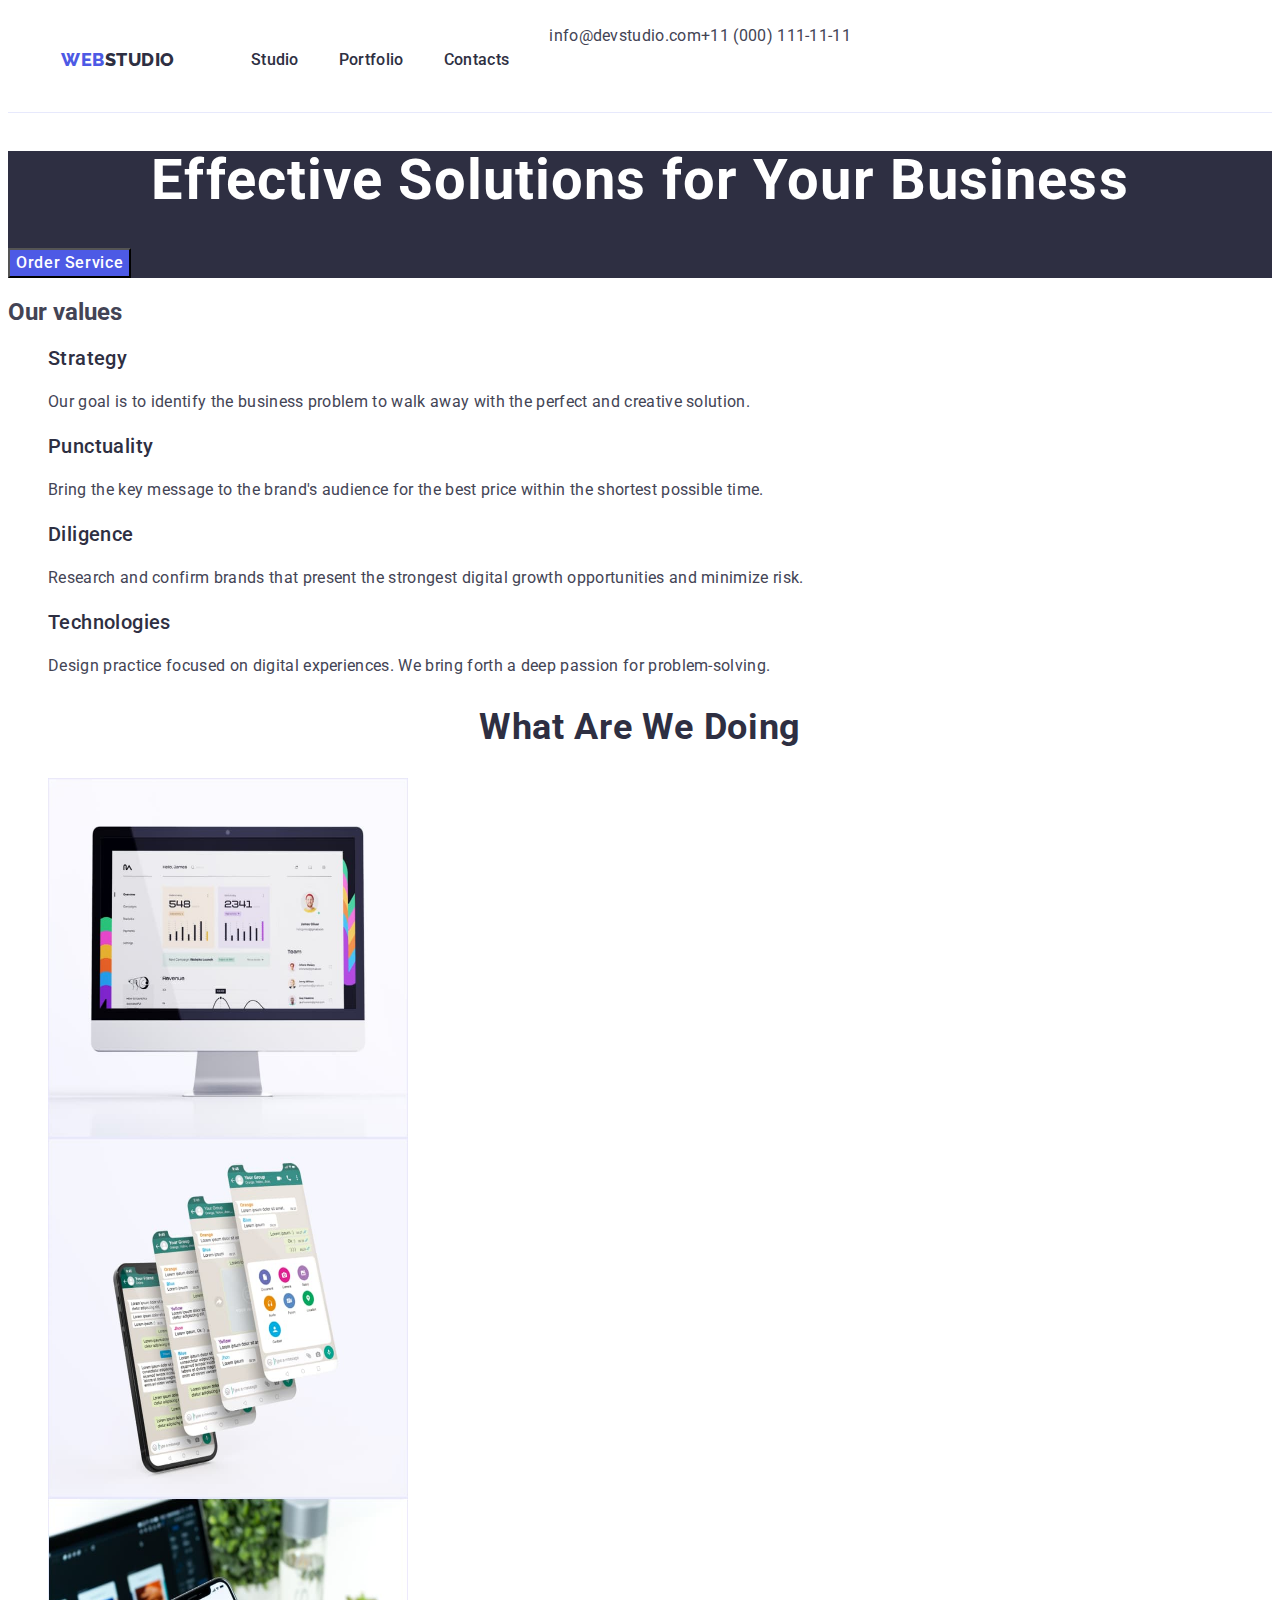
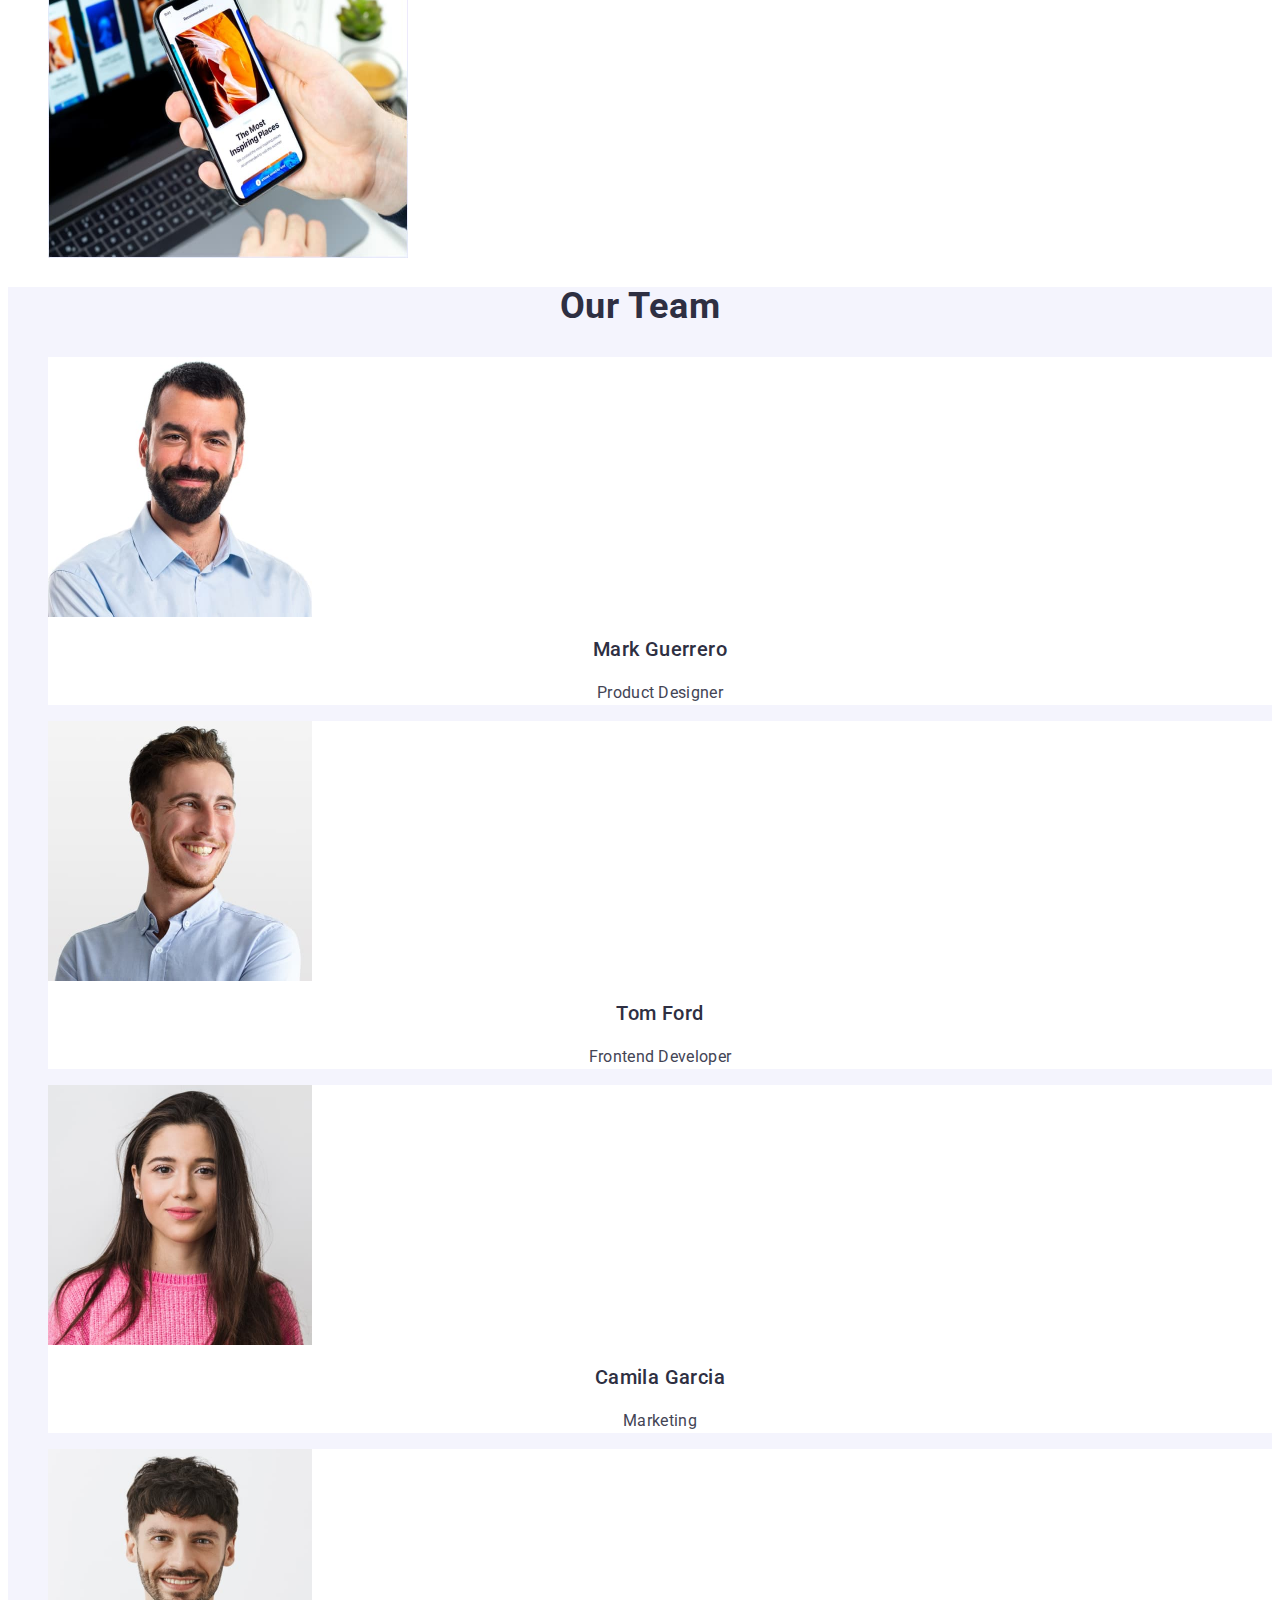
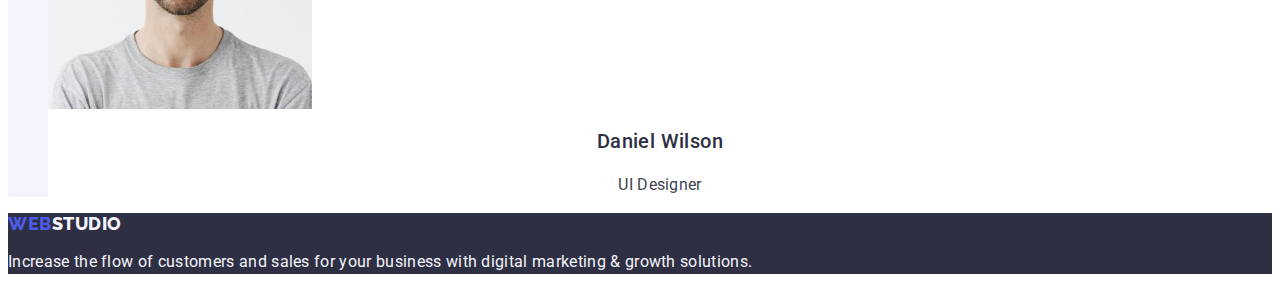
==== index.html @ 7b52a283 "," ====
<!DOCTYPE html>
<html lang="en">

<head>
    <meta charset="UTF-8">
    <meta name="viewport" content="width=device-width, initial-scale=1.0">
    <title>Document</title>
    <link rel="stylesheet" href="https://cdnjs.cloudflare.com/ajax/libs/modern-normalize/2.0.0/modern-normalize.min.css"
        integrity="sha512-4xo8blKMVCiXpTaLzQSLSw3KFOVPWhm/TRtuPVc4WG6kUgjH6J03IBuG7JZPkcWMxJ5huwaBpOpnwYElP/m6wg=="
        crossorigin="anonymous" referrerpolicy="no-referrer" />
    <link rel="stylesheet" href="./css/styles.css">
    <link rel="preconnect" href="https://fonts.googleapis.com">
    <link rel="preconnect" href="https://fonts.gstatic.com" crossorigin>
    <link
        href="https://fonts.googleapis.com/css2?family=Raleway:wght@800&family=Roboto:wght@400;500;700;900&display=swap"
        rel="stylesheet">

</head>

<body>
    <header class="upp">
        <div class="header-visuals container">
            <nav class="visuals-for-nav">
                <a href="./index.html" class="logo link">Web<span class="first-span">Studio</span></a>
                <ul class="menu list">
                    <li><a href="./index.html" class="main-element link">Studio</a></li>
                    <li><a href="./portfolio.html" class="main-element link">Portfolio</a></li>
                    <li><a href="" class="main-element link">Contacts</a></li>
                </ul>
            </nav>
            <address class="contact-info">
                <ul class="mail-or-call list">
                    <li><a href="mailto:info@devstudio.com" class="contact-data link">info@devstudio.com</a></li>
                    <li><a href="tel:+110001111111" class="contact-data link">+11 (000) 111-11-11</a></li>
                </ul>
            </address>
        </div>
    </header>
    <main>
        <section class="hii">
            <h1 class="intro">Effective Solutions for Your Business</h1>
            <button type="button" class="action">Order Service</button>
        </section>
        <section>
            <h2 class="header2">Our values</h2>
            <ul class="list">
                <li>
                    <h3 class="values">Strategy</h3>
                    <p class="explain">Our goal is to identify the business
                        problem to walk away with the perfect and creative solution.</p>
                </li>
                <li>
                    <h3 class="values">Punctuality</h3>
                    <p class="explain">Bring the key message to the brand's audience for the best price within the
                        shortest possible
                        time.</p>
                </li>
                <li>
                    <h3 class="values">Diligence</h3>
                    <p class="explain">Research and confirm brands that present the strongest digital growth
                        opportunities and minimize
                        risk.</p>
                </li>
                <li>
                    <h3 class="values">Technologies</h3>
                    <p class="explain">Design practice focused on digital experiences. We bring forth a deep passion for
                        problem-solving.</p>
                </li>
            </ul>
        </section>
        <section>
            <h2 class="symbols">What are we doing</h2>
            <ul class="list">
                <li><img src="./images/image1.jpg" alt="monitor" width="360" height="360"></li>
                <li><img src="./images/image2.jpg" alt="phone with multiple layers of display" width="360" height="360">
                </li>
                <li><img src="./images/image3.jpg" alt="phone held in hand in front of opened laptop " width="360"
                        height="360"></li>
            </ul>

        </section>
        <section class="pals">
            <h2 class="team">Our Team</h2>
            <ul class="list">
                <li class="face"><img src="./images/face1.jpg" alt="dark-haired man with a beard" width="264"
                        height="260">
                    <h3 class="name">Mark Guerrero</h3>
                    <p class="occupation">Product Designer</p>
                </li>
                <li class="face"><img src="./images/face2.jpg" alt="light brown-haired man smiling" width="264"
                        height="260">
                    <h3 class="name">Tom Ford</h3>
                    <p class="occupation">Frontend Developer</p>
                </li>
                <li class="face"><img src="./images/face3.jpg" alt="dark-haired woman wearing pink swetshirt"
                        width="264" height="260">
                    <h3 class="name">Camila Garcia</h3>
                    <p class="occupation">Marketing</p>
                </li>
                <li class="face"><img src="./images/face4.jpg" alt="dark-haired man smiling" width="264" height="260">
                    <h3 class="name">Daniel Wilson</h3>
                    <p class="occupation">UI Designer</p>
                </li>
            </ul>

        </section>
    </main>
    <footer class="down">
        <a href="./index.html" class="logo link">Web<span class="second-span">Studio</span></a>
        <p class="motto">Increase the flow of customers and sales for your business with digital marketing & growth
            solutions.</p>
    </footer>
</body>

</html>
---- css/styles.css ----
:root {
    --color-IRIS: #4D5AE5;
    --color-OCEAN: #404BBF;
    --color-NAVY_BLUE: #2E2F42;
    --color-SLATE: #434455;
    --color-CORNFLOWER: #E7E9FC;
    --color-CLOUD: #F4F4FD;
    --color-WHITE: #FFFFFF;
}
img {
    display: block;
}
body {
    font-family: 'Roboto', sans-serif;
    color: #434455;
    background-color: #FFFFFF;
}
.upp {
    border-bottom: 1px solid var(--color-CORNFLOWER);
}
.header-visuals {
    display: flex;
    width: 1158px;
    margin: 0 auto;
    padding: 0px 15px;
}
.visuals-for-nav {
    display: flex;
    align-items: center;
}
.logo {
    text-decoration: none;
    font-family: 'Raleway', sans-serif;
    font-size: 18px;
    font-weight: 800;
    line-height: 1.17;
    letter-spacing: 0.03em;
    color: #4D5AE5;
    text-transform: uppercase;
    margin-right: 76px;

}

.logo>.first-span {
    color: #2E2F42;
    ;
}

.list {
    list-style: none;
}
.menu {
    display: flex;
    flex-direction: row;
    gap: 40px;
    padding: 24px 0px;

}

.main-element {
    text-decoration: none;
    font-size: 16px;
    font-weight: 500;
    line-height: 1.5;
    letter-spacing: 0.02em;
    color: #2e2f42;

}

.main-element:hover,
.main-element:focus {
    color: #404bbf;
}

.contact-info {
    font-style: normal;
}
.mail-or-call {
    display: flex;
    gap: 40;
}
.contact-data {
    text-decoration: none;
    font-size: 16px;
    color: #434455;
    line-height: 1.5;
    letter-spacing: 0.02em;
}

.contact-data:hover,
.contact-data:focus {
    color: #404bbf;
}

.hii {
    background-color: #2E2F42;
}

.intro {
    color: #FFFFFF;
    font-weight: 700;
    font-size: 56px;
    line-height: 1.07;
    letter-spacing: 0.02em;
    text-align: center;

}

.action {
    color: #FFFFFF;
    background-color: #4D5AE5;
    font-family: "Roboto", sans-serif;
    font-size: 16px;
    font-weight: 500;
    line-height: 1.5;
    letter-spacing: 0.04em;
    text-align: center;
    cursor: pointer;
}

.action:hover,
.action:focus {
    background-color: #404BBF;
}

.values {
    color: #2E2F42;
    font-size: 20px;
    letter-spacing: 0.02em;
    line-height: 1.2;
    font-weight: 500;
}

.explain {
    line-height: 1.5;
    letter-spacing: 0.02em;
}

.symbols {
    color: #2E2F42;
    font-weight: 700;
    font-size: 36px;
    line-height: 1.11;
    letter-spacing: 0.02em;
    text-align: center;
    text-transform: capitalize;
}

.pals {
    background-color: var(--color-CLOUD)
}

.team {
    color: #2e2f42;
    font-size: 36px;
    font-weight: 700;
    line-height: 1.11;
    letter-spacing: 0.02em;
    text-align: center;
    text-transform: capitalize;
}

.face {
    background-color: #FFFFFF;
}

.name {
    color: var(--color-NAVY_BLUE);
    font-size: 20px;
    font-weight: 500;
    line-height: 1.2;
    letter-spacing: 0.02em;
    text-align: center;
}

.occupation {
    color: var(--text-color);
    font-size: 16px;
    font-weight: 400;
    line-height: 1.5;
    letter-spacing: 0.02em;
    text-align: center;
}

.down {
    background-color: #2e2f42;
}

.logo>.second-span {
    color: #F4F4FD;
}

.motto {
    color: #F4F4FD;
    line-height: 1.5;
    letter-spacing: 0.02em;
}

.for-clicking {
    font-family: 'Roboto', sans-serif;
    font-size: 16px;
    font-weight: 500;
    text-align: center;
    line-height: 1.5;
    letter-spacing: 0.04em;
    color: #4D5AE5;
    background-color: #F4F4FD;
    border: 1px solid #E7E9FC;
    cursor: pointer;

}

.for-clicking:hover,
:focus {
    background-color: #404BBF;
    color: #FFFFFF;
}

.a {
    text-decoration: none;
}

.option {
    font-size: 20px;
    font-weight: 500;
    line-height: 1.2;
    letter-spacing: 0.02em;
    color: #2e2f42;

}

.description {
    color: #434455;
    font-size: 16px;
    line-height: 1.5;
    letter-spacing: 0.02em;

}
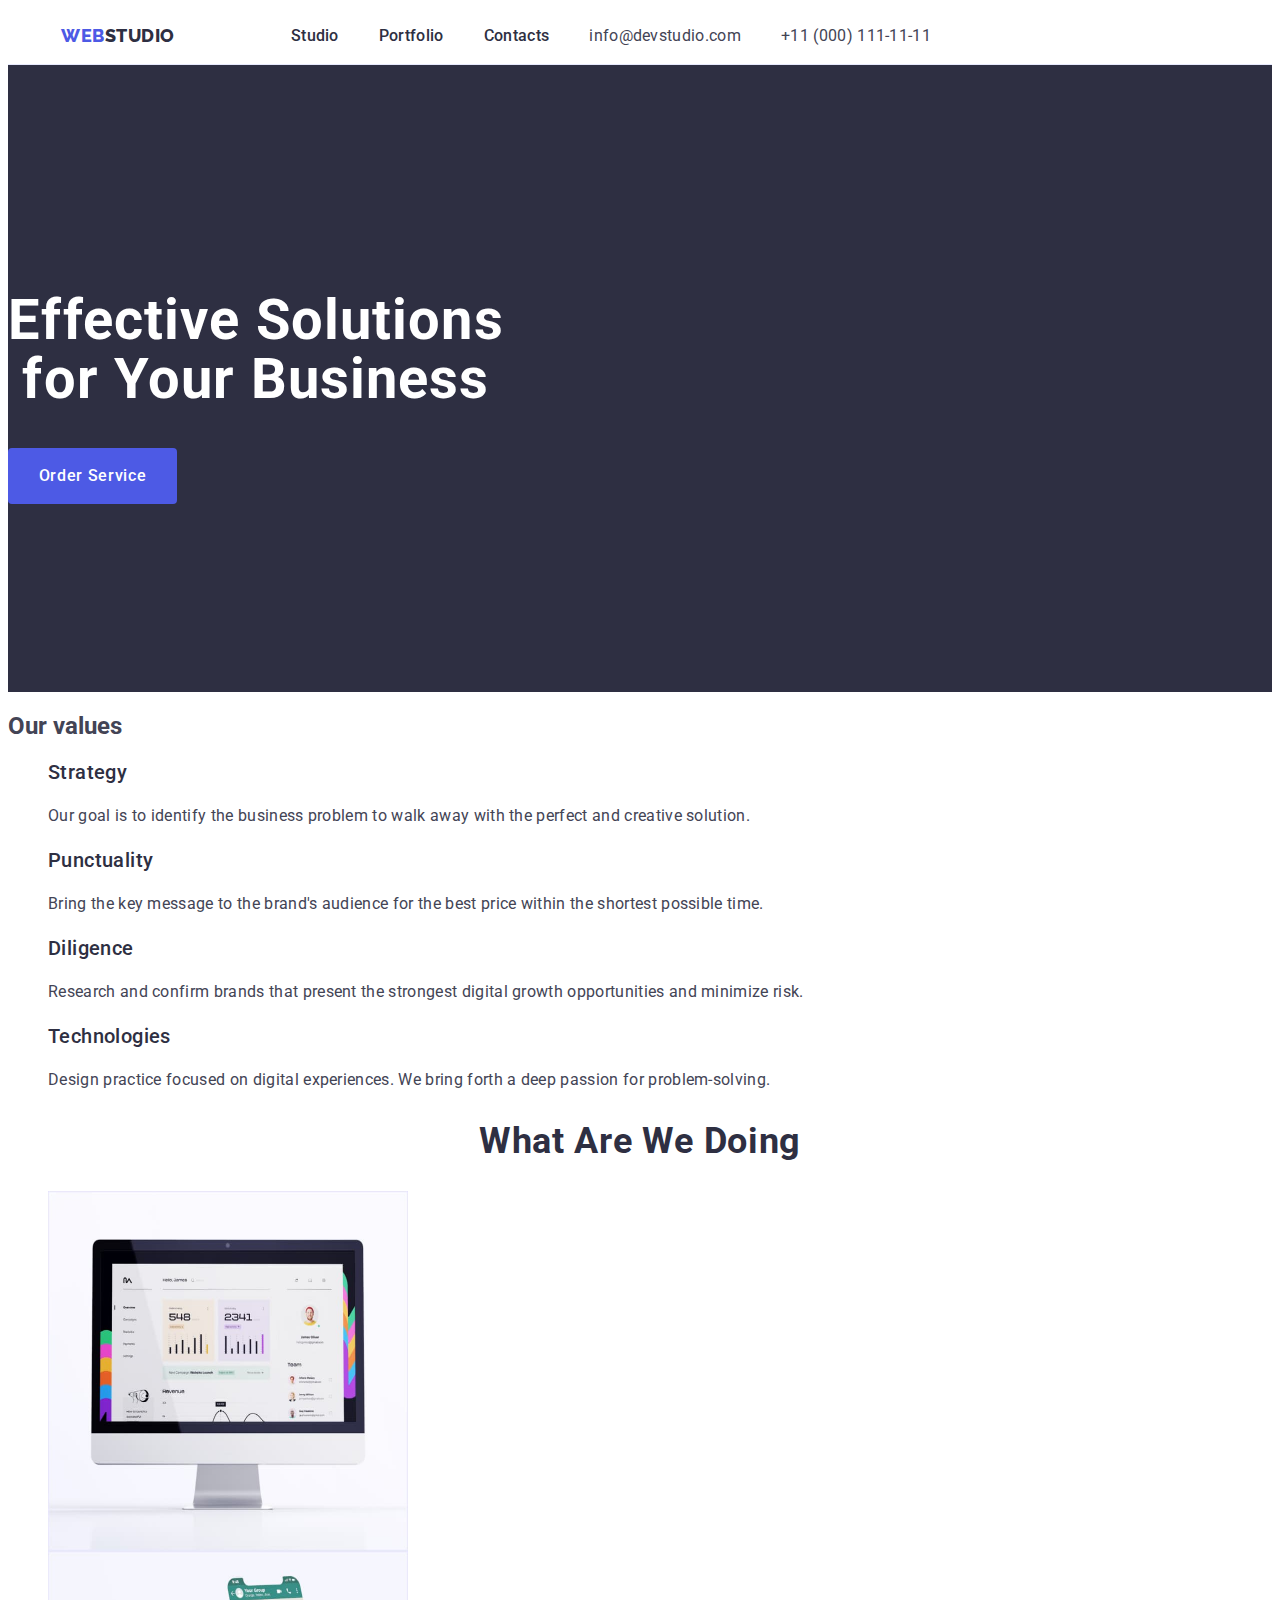
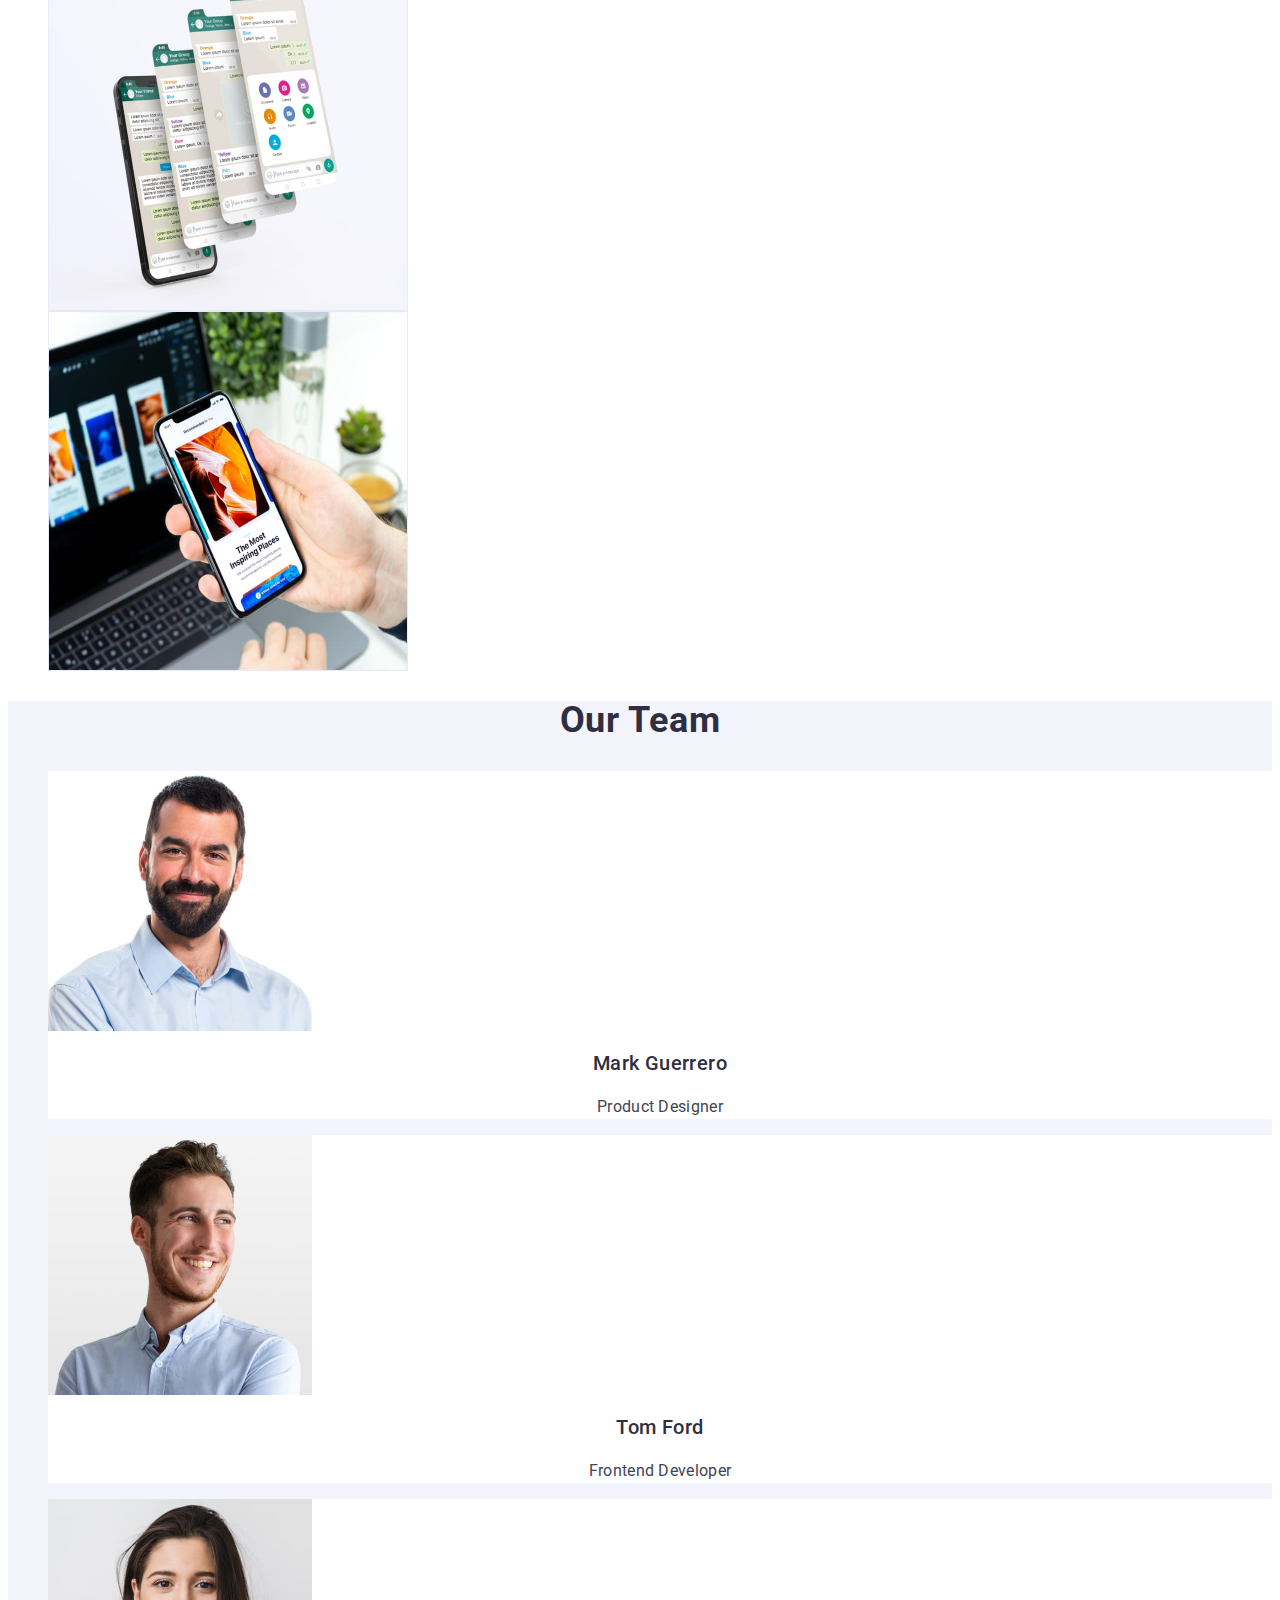
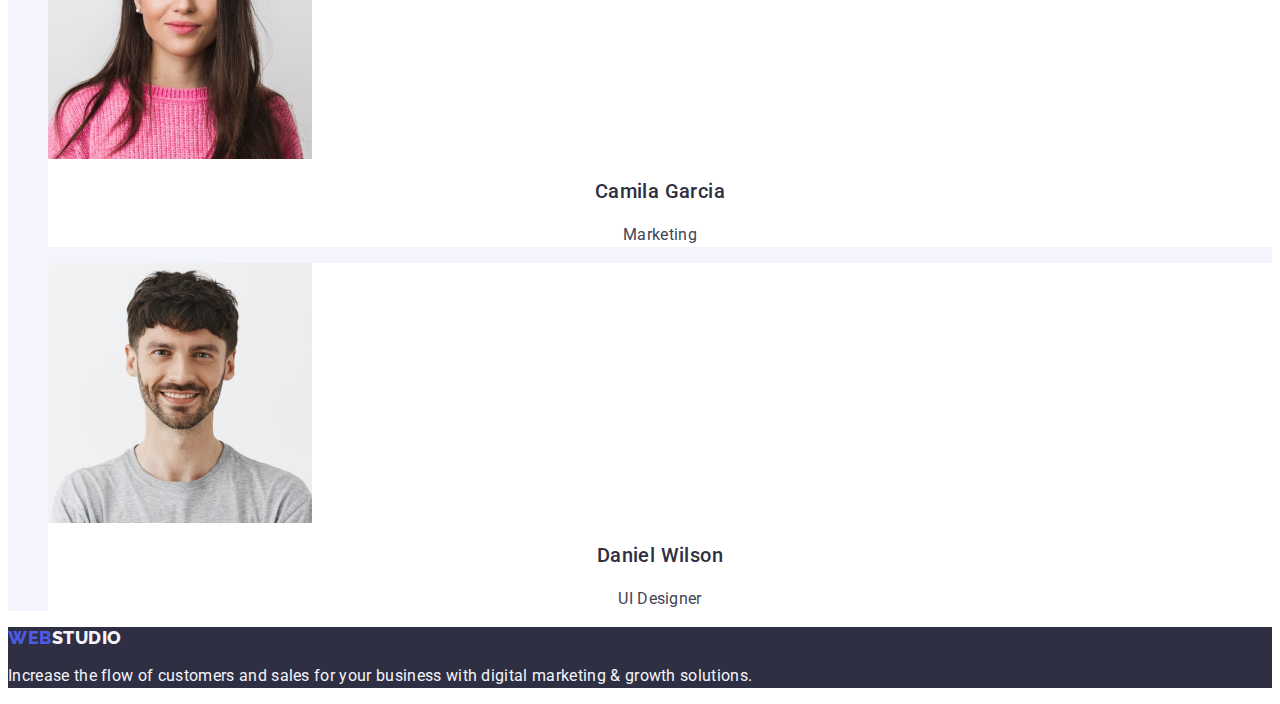
==== commit 53de4b3a: "." ====
--- a/index.html
+++ b/index.html
@@ -38,8 +38,10 @@
     </header>
     <main>
         <section class="hii">
-            <h1 class="intro">Effective Solutions for Your Business</h1>
-            <button type="button" class="action">Order Service</button>
+            <div class="first-section container">
+                <h1 class="intro">Effective Solutions for Your Business</h1>
+                <button type="button" class="action">Order Service</button>
+            </div>
         </section>
         <section>
             <h2 class="header2">Our values</h2>
--- a/css/styles.css
+++ b/css/styles.css
@@ -38,6 +38,7 @@
     color: #4D5AE5;
     text-transform: uppercase;
     margin-right: 76px;
+    
 
 }
 
@@ -53,17 +54,16 @@
     display: flex;
     flex-direction: row;
     gap: 40px;
+}
+
+.main-element {
+    text-decoration: none;
+    font-size: 16px;
+    font-weight: 500;
+    line-height: 1.5;
+    letter-spacing: 0.02em;
+    color: #2e2f42;
     padding: 24px 0px;
-
-}
-
-.main-element {
-    text-decoration: none;
-    font-size: 16px;
-    font-weight: 500;
-    line-height: 1.5;
-    letter-spacing: 0.02em;
-    color: #2e2f42;
 
 }
 
@@ -77,7 +77,7 @@
 }
 .mail-or-call {
     display: flex;
-    gap: 40;
+    gap: 40px;
 }
 .contact-data {
     text-decoration: none;
@@ -94,6 +94,7 @@
 
 .hii {
     background-color: #2E2F42;
+    padding: 188px 0px;
 }
 
 .intro {
@@ -103,7 +104,7 @@
     line-height: 1.07;
     letter-spacing: 0.02em;
     text-align: center;
-
+    max-width: 496px;
 }
 
 .action {
@@ -116,6 +117,11 @@
     letter-spacing: 0.04em;
     text-align: center;
     cursor: pointer;
+    display: block;
+    min-width: 169px;
+    height: 56px;
+    border: none;
+    border-radius: 4px;
 }
 
 .action:hover,
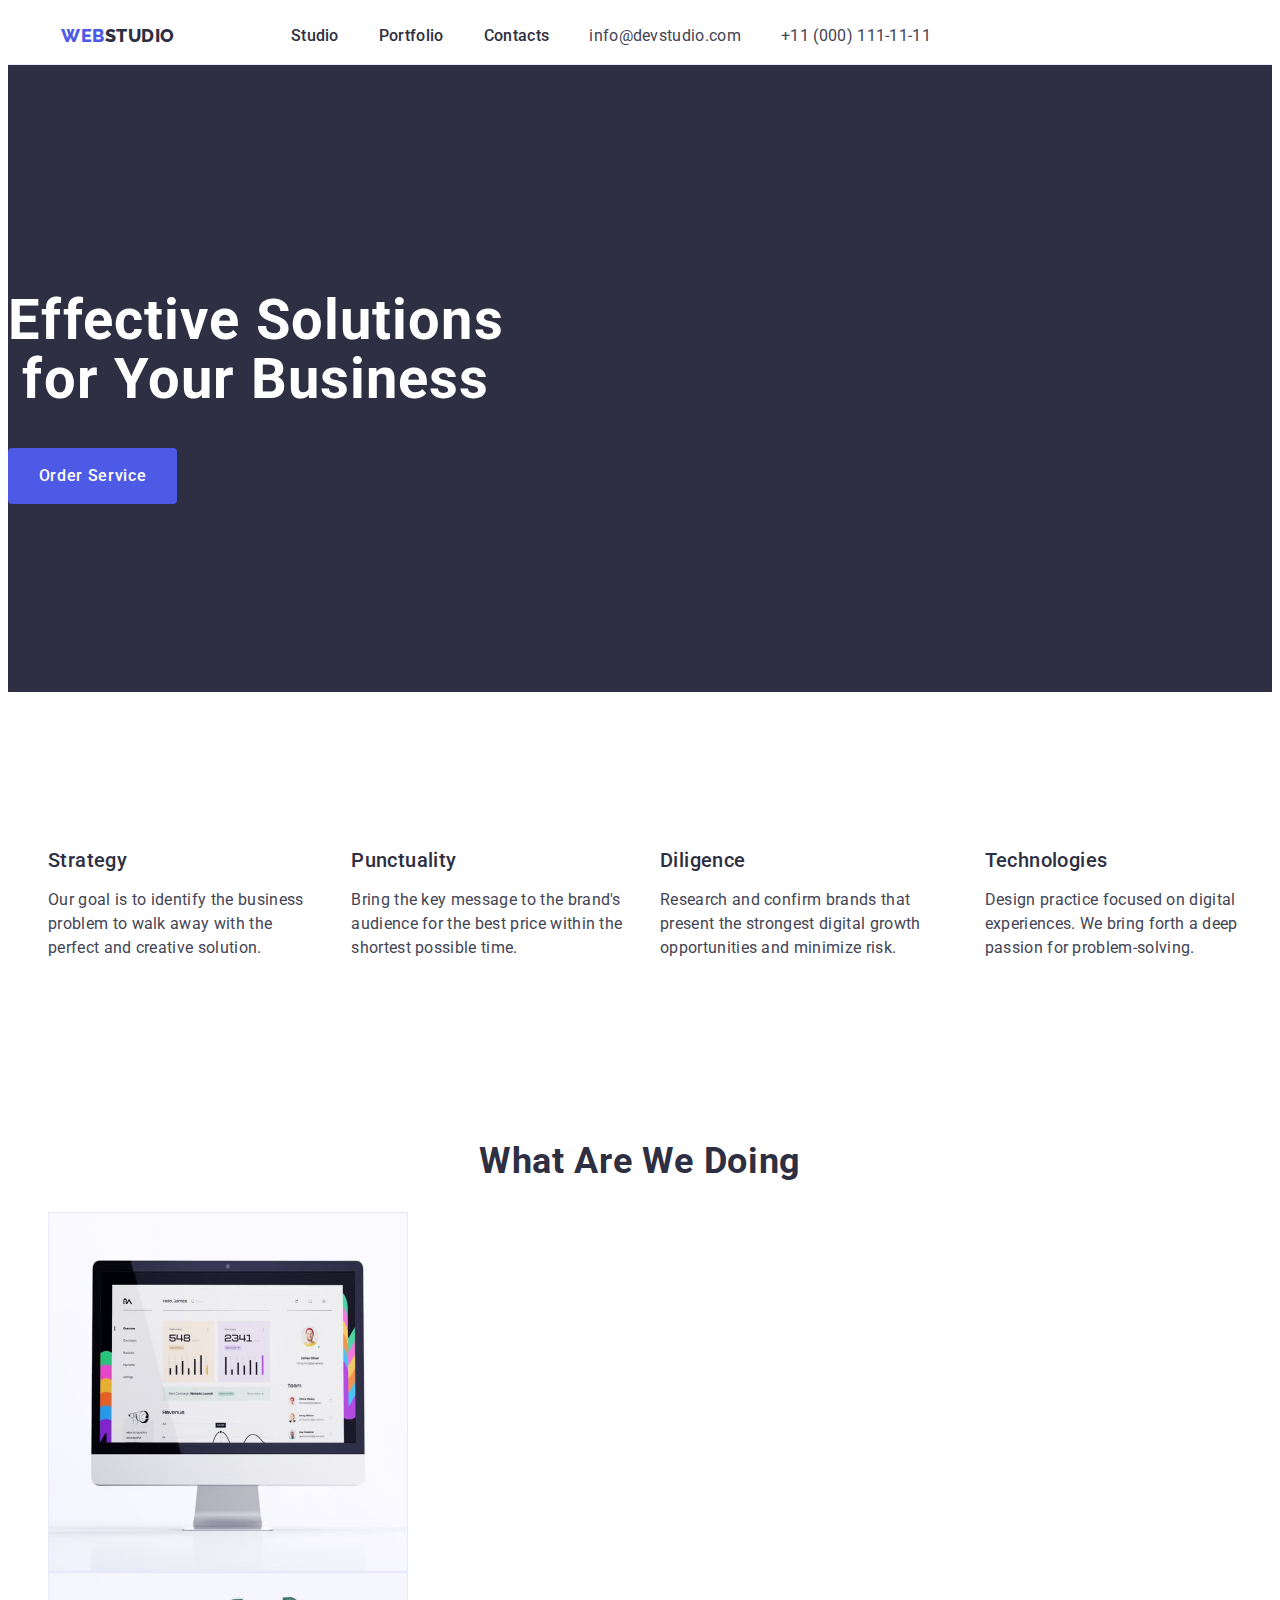
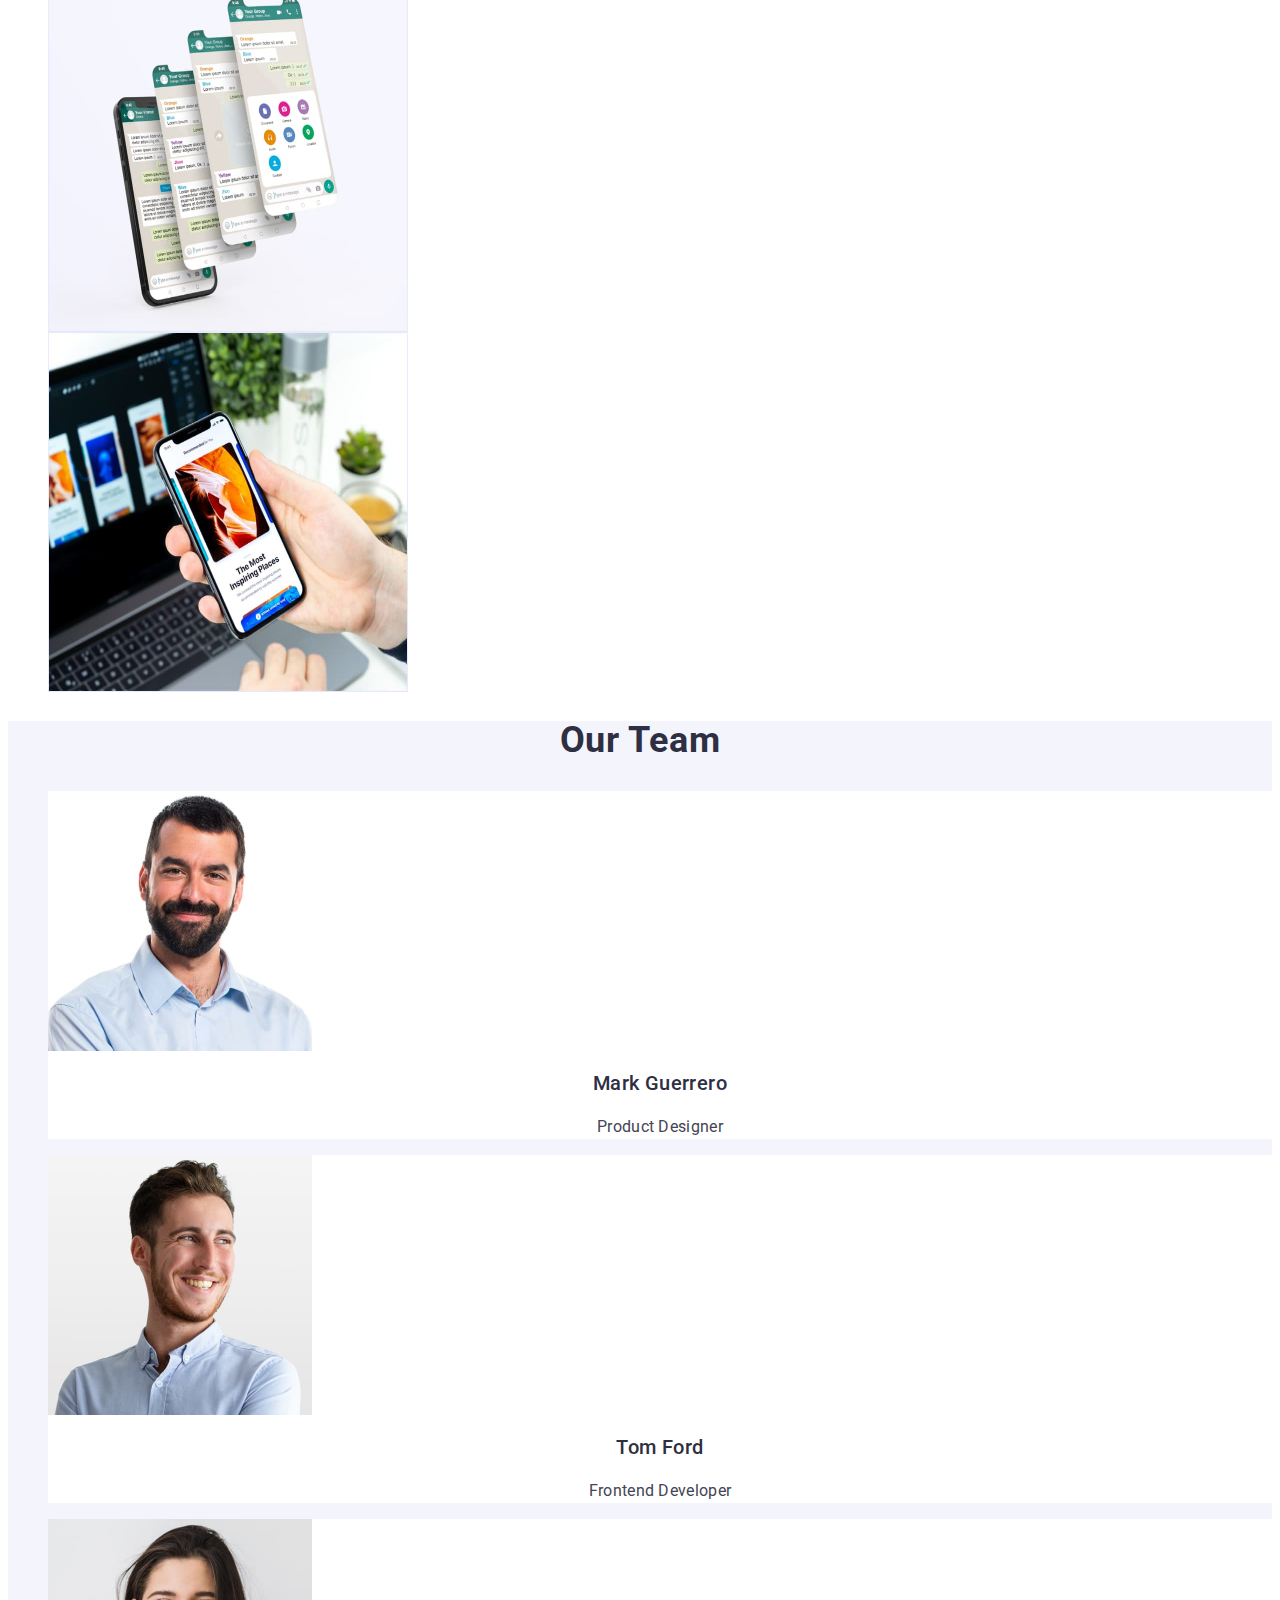
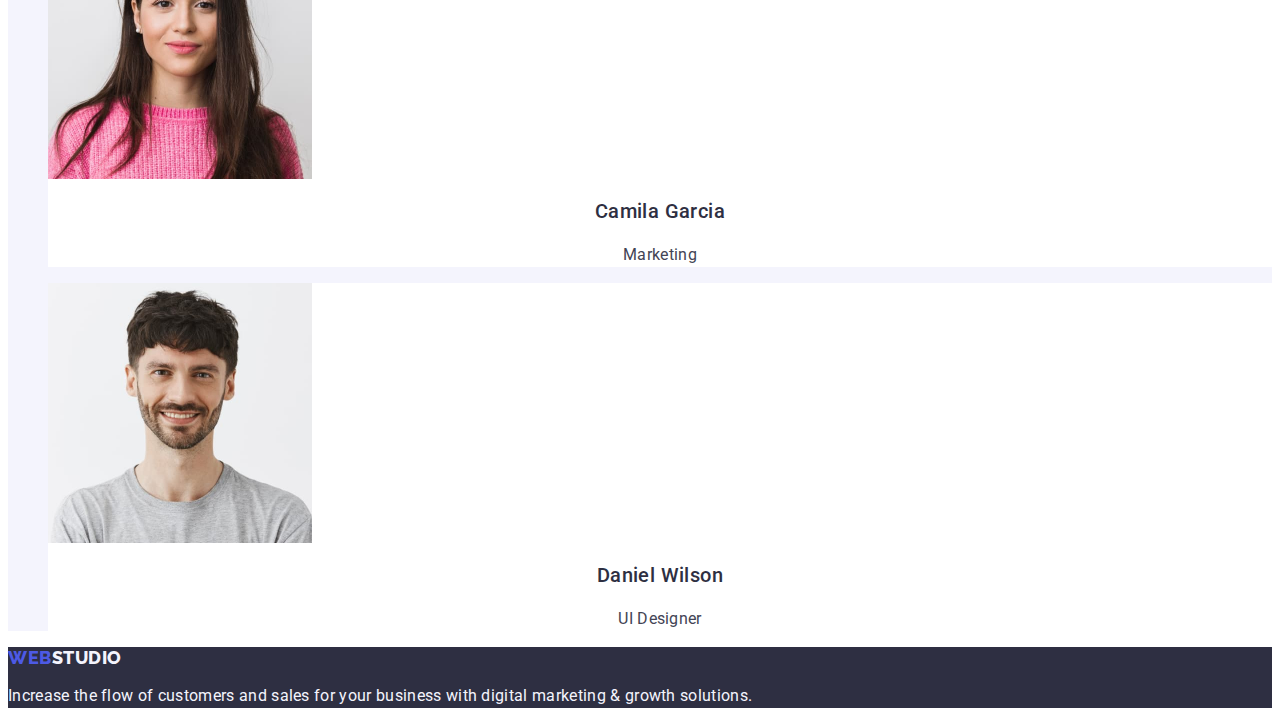
==== commit ad11ec70: "," ====
--- a/index.html
+++ b/index.html
@@ -43,32 +43,34 @@
                 <button type="button" class="action">Order Service</button>
             </div>
         </section>
-        <section>
-            <h2 class="header2">Our values</h2>
-            <ul class="list">
-                <li>
-                    <h3 class="values">Strategy</h3>
-                    <p class="explain">Our goal is to identify the business
+        <section class="hii2">
+            <div class="second-section container">
+                <h2 class="visually-hidden">Our values</h2>
+                <ul class="some list">
+                    <li class="enlist">
+                        <h3 class="values">Strategy</h3>
+                        <p class="explain">Our goal is to identify the business
                         problem to walk away with the perfect and creative solution.</p>
-                </li>
-                <li>
-                    <h3 class="values">Punctuality</h3>
-                    <p class="explain">Bring the key message to the brand's audience for the best price within the
+                    </li>
+                    <li class="enlist">
+                        <h3 class="values">Punctuality</h3>
+                        <p class="explain">Bring the key message to the brand's audience for the best price within the
                         shortest possible
                         time.</p>
-                </li>
-                <li>
-                    <h3 class="values">Diligence</h3>
-                    <p class="explain">Research and confirm brands that present the strongest digital growth
+                    </li>
+                    <li class="enlist">
+                        <h3 class="values">Diligence</h3>
+                        <p class="explain">Research and confirm brands that present the strongest digital growth
                         opportunities and minimize
                         risk.</p>
-                </li>
-                <li>
-                    <h3 class="values">Technologies</h3>
-                    <p class="explain">Design practice focused on digital experiences. We bring forth a deep passion for
+                    </li>
+                     <li class="enlist">
+                        <h3 class="values">Technologies</h3>
+                        <p class="explain">Design practice focused on digital experiences. We bring forth a deep passion for
                         problem-solving.</p>
-                </li>
-            </ul>
+                    </li>
+                </ul>
+            </div>
         </section>
         <section>
             <h2 class="symbols">What are we doing</h2>
--- a/css/styles.css
+++ b/css/styles.css
@@ -128,13 +128,37 @@
 .action:focus {
     background-color: #404BBF;
 }
-
+.hii2 {
+    padding: 120px 0px;
+
+}
+.visually-hidden {
+    position: absolute;
+    width: 1px;
+    height: 1px;
+    margin: -1px;
+    border: 0;
+    padding: 0;
+    white-space: nowrap;
+    clip-path: inset(100%);
+    clip: rect(0 0 0 0);
+    overflow: hidden;
+}
+.some {
+    display: flex;
+    gap: 24px;
+
+}
+.enlist {
+    width: calc(100%-72px/4)
+}
 .values {
     color: #2E2F42;
     font-size: 20px;
     letter-spacing: 0.02em;
     line-height: 1.2;
     font-weight: 500;
+    margin-bottom: 8px;
 }
 
 .explain {
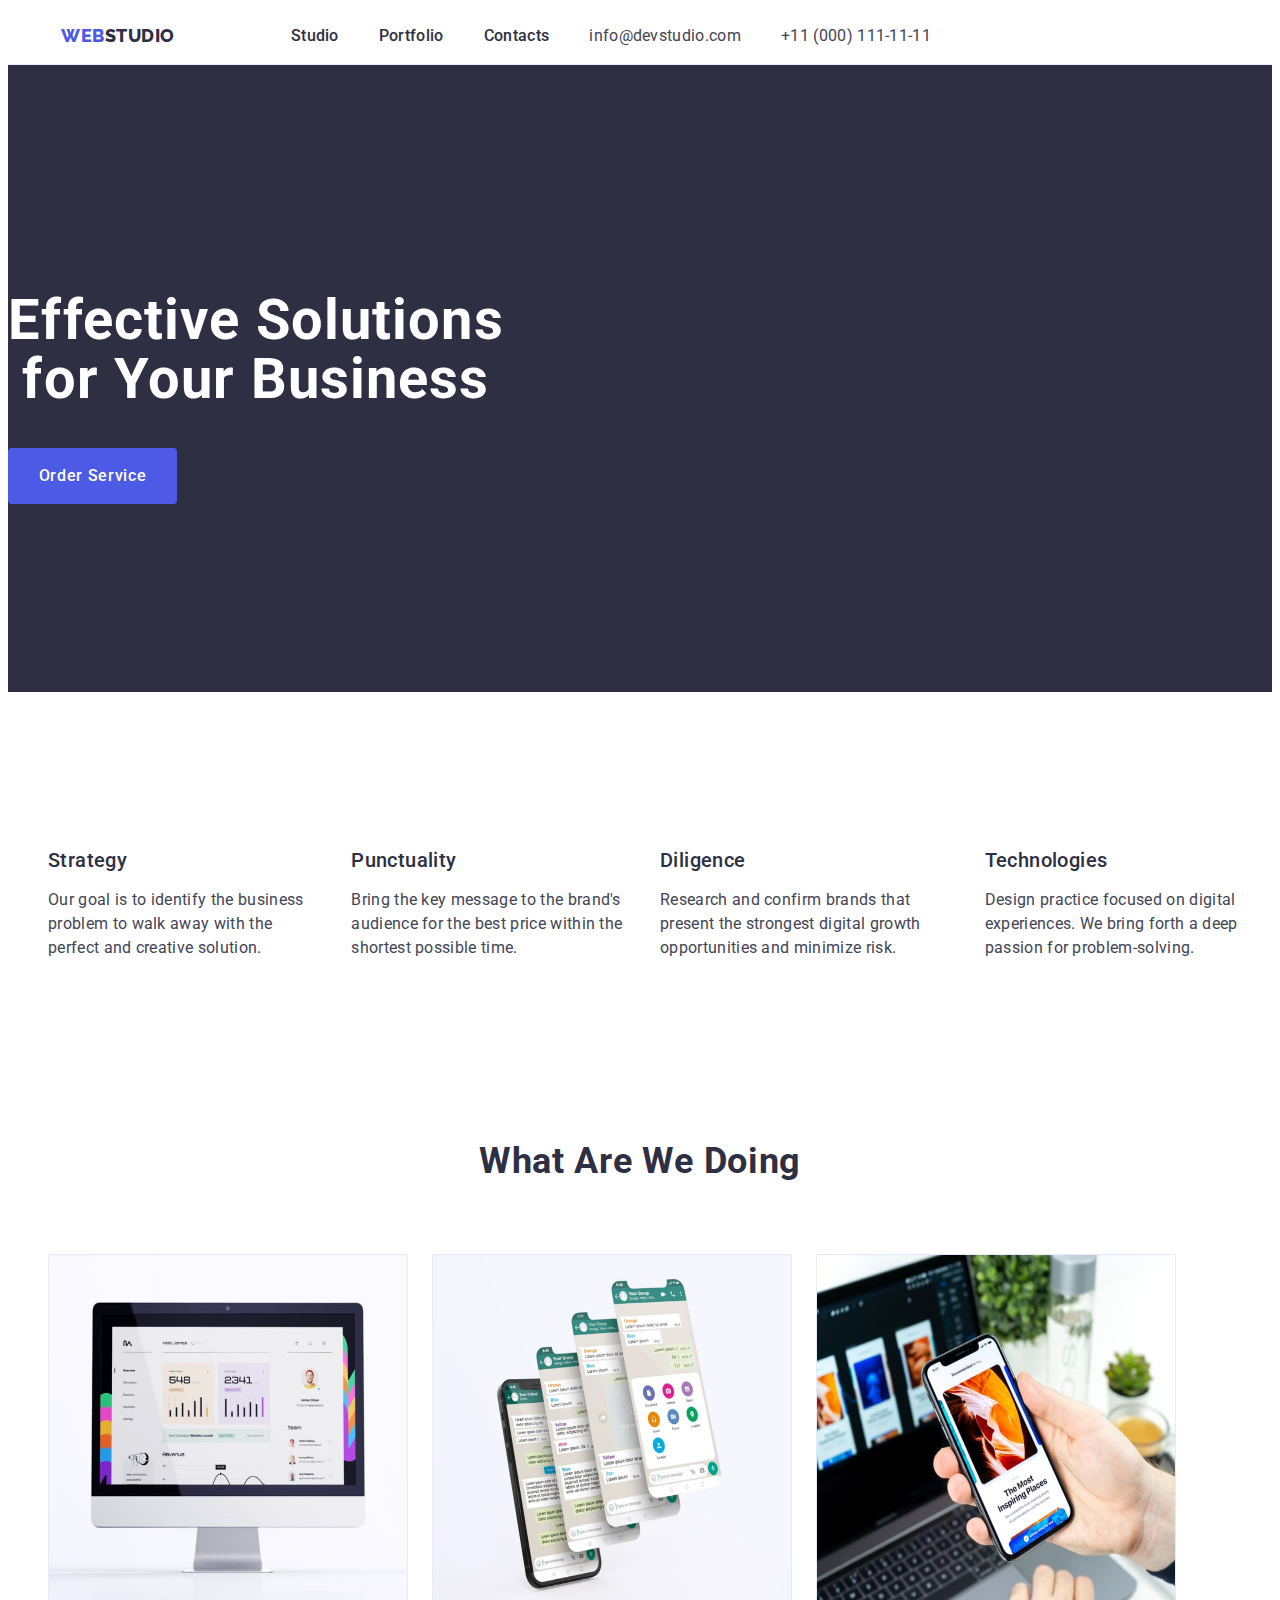
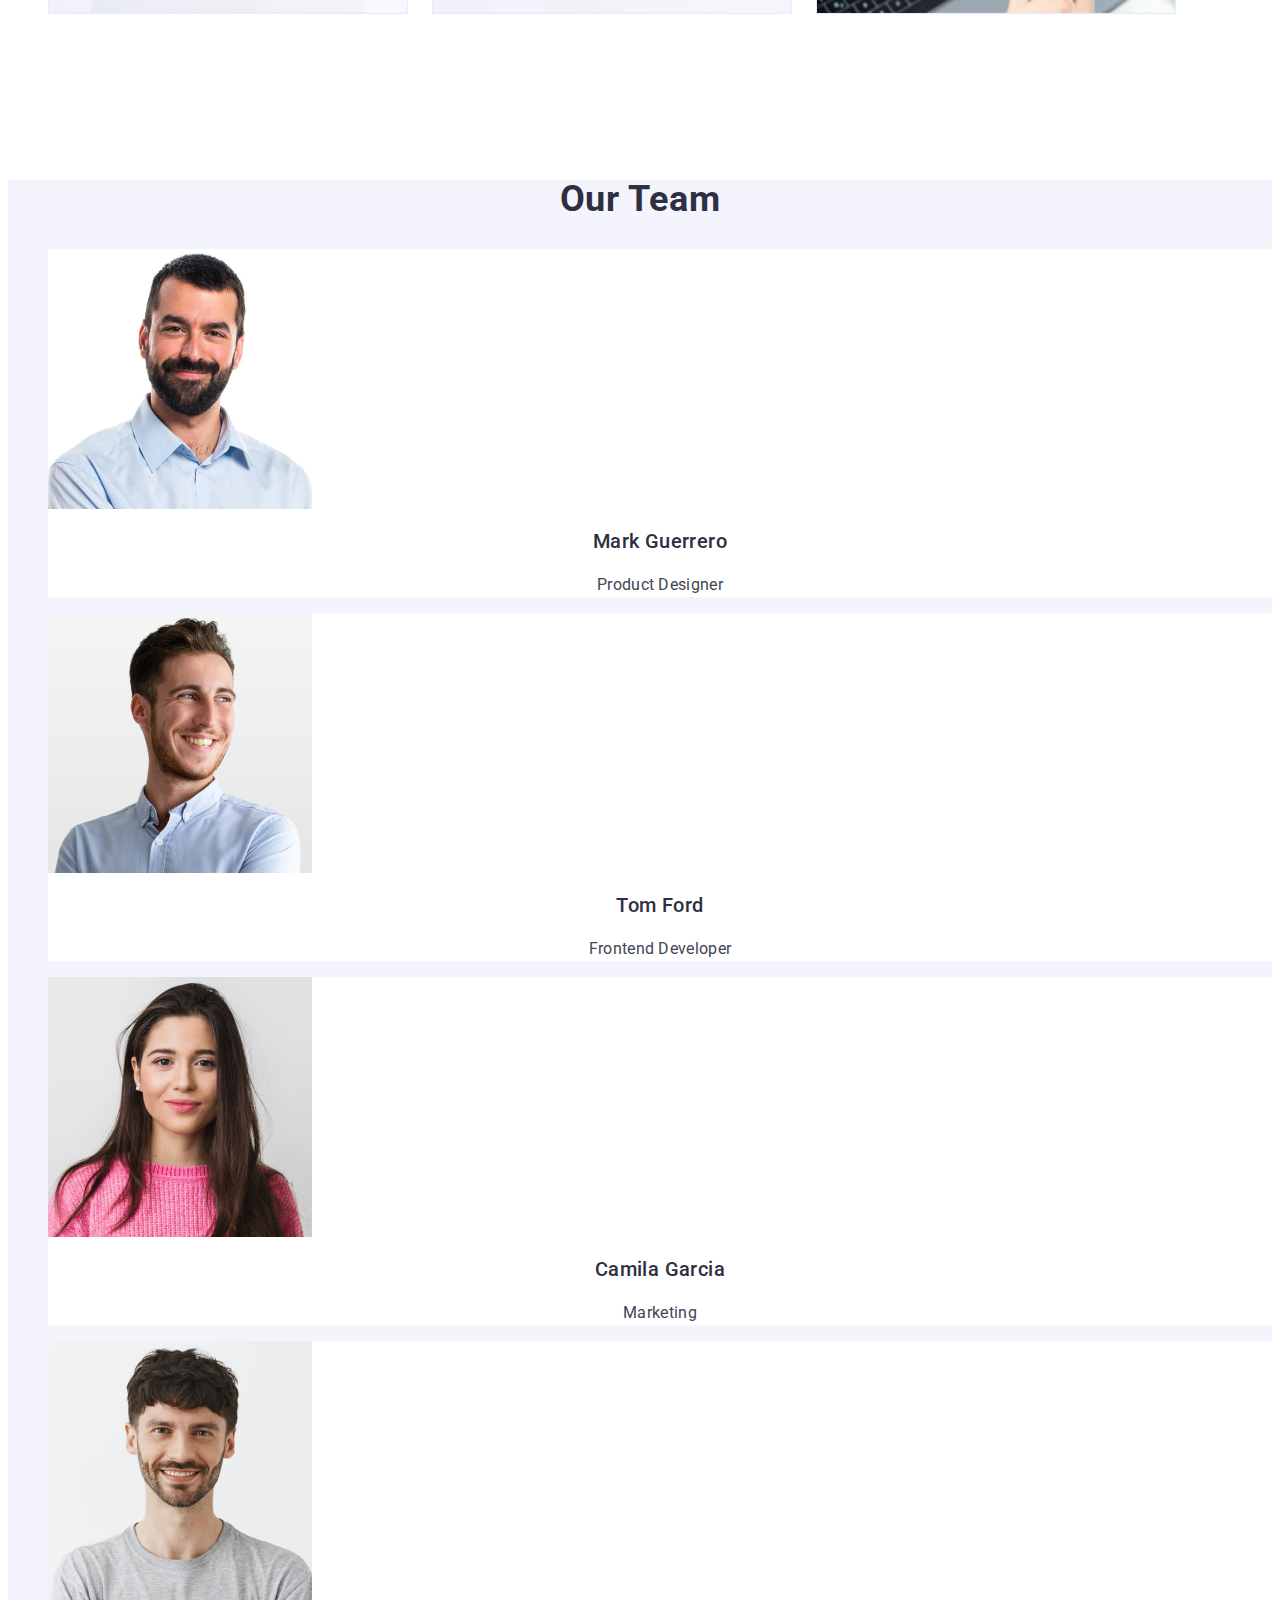
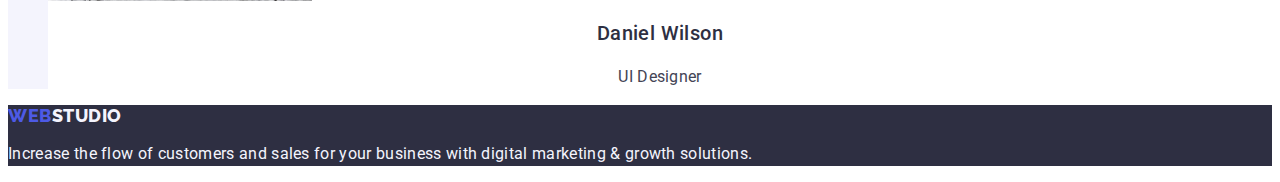
==== commit 0f0c38ed: "," ====
--- a/index.html
+++ b/index.html
@@ -43,7 +43,7 @@
                 <button type="button" class="action">Order Service</button>
             </div>
         </section>
-        <section class="hii2">
+        <section class="hiitwo">
             <div class="second-section container">
                 <h2 class="visually-hidden">Our values</h2>
                 <ul class="some list">
@@ -72,15 +72,16 @@
                 </ul>
             </div>
         </section>
-        <section>
-            <h2 class="symbols">What are we doing</h2>
-            <ul class="list">
-                <li><img src="./images/image1.jpg" alt="monitor" width="360" height="360"></li>
-                <li><img src="./images/image2.jpg" alt="phone with multiple layers of display" width="360" height="360">
-                </li>
-                <li><img src="./images/image3.jpg" alt="phone held in hand in front of opened laptop " width="360"
+        <section class="hiithree">
+            <div class="third-section container">
+                <h2 class="symbols">What are we doing</h2>
+                <ul class="another list">
+                    <li class="things"><img src="./images/image1.jpg" alt="monitor" width="360" height="360"></li>
+                    <li class="things"><img src="./images/image2.jpg" alt="phone with multiple layers of display" width="360" height="360"></li>
+                    <li class="things"><img src="./images/image3.jpg" alt="phone held in hand in front of opened laptop " width="360"
                         height="360"></li>
-            </ul>
+                </ul>
+            </div>
 
         </section>
         <section class="pals">
--- a/css/styles.css
+++ b/css/styles.css
@@ -128,7 +128,7 @@
 .action:focus {
     background-color: #404BBF;
 }
-.hii2 {
+.hiitwo {
     padding: 120px 0px;
 
 }
@@ -165,6 +165,9 @@
     line-height: 1.5;
     letter-spacing: 0.02em;
 }
+.hiithree {
+    padding-bottom: 120px;
+}
 
 .symbols {
     color: #2E2F42;
@@ -174,8 +177,16 @@
     letter-spacing: 0.02em;
     text-align: center;
     text-transform: capitalize;
-}
-
+    margin-bottom: 72px;
+}
+.another {
+    display: flex;
+    gap: 24px;
+}
+
+.things {
+    width:calc((100%-48px)/3)
+}
 .pals {
     background-color: var(--color-CLOUD)
 }
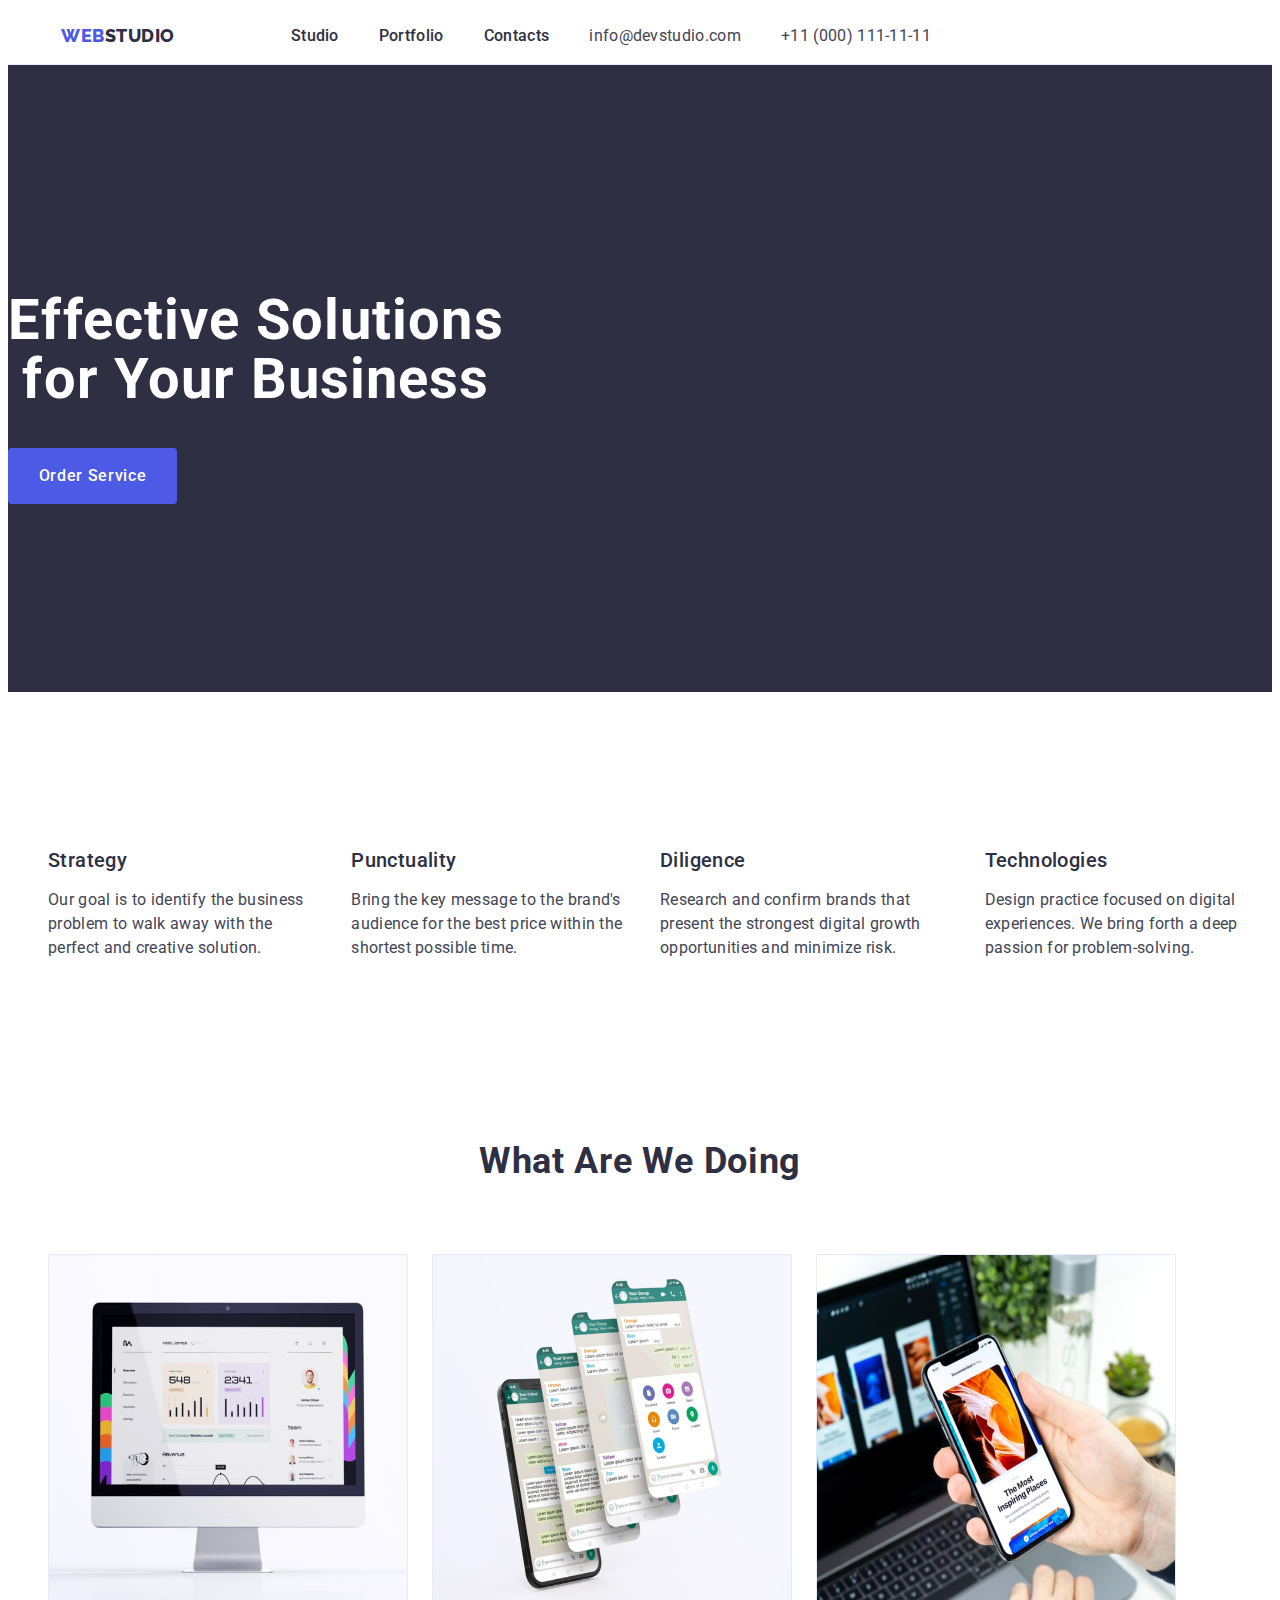
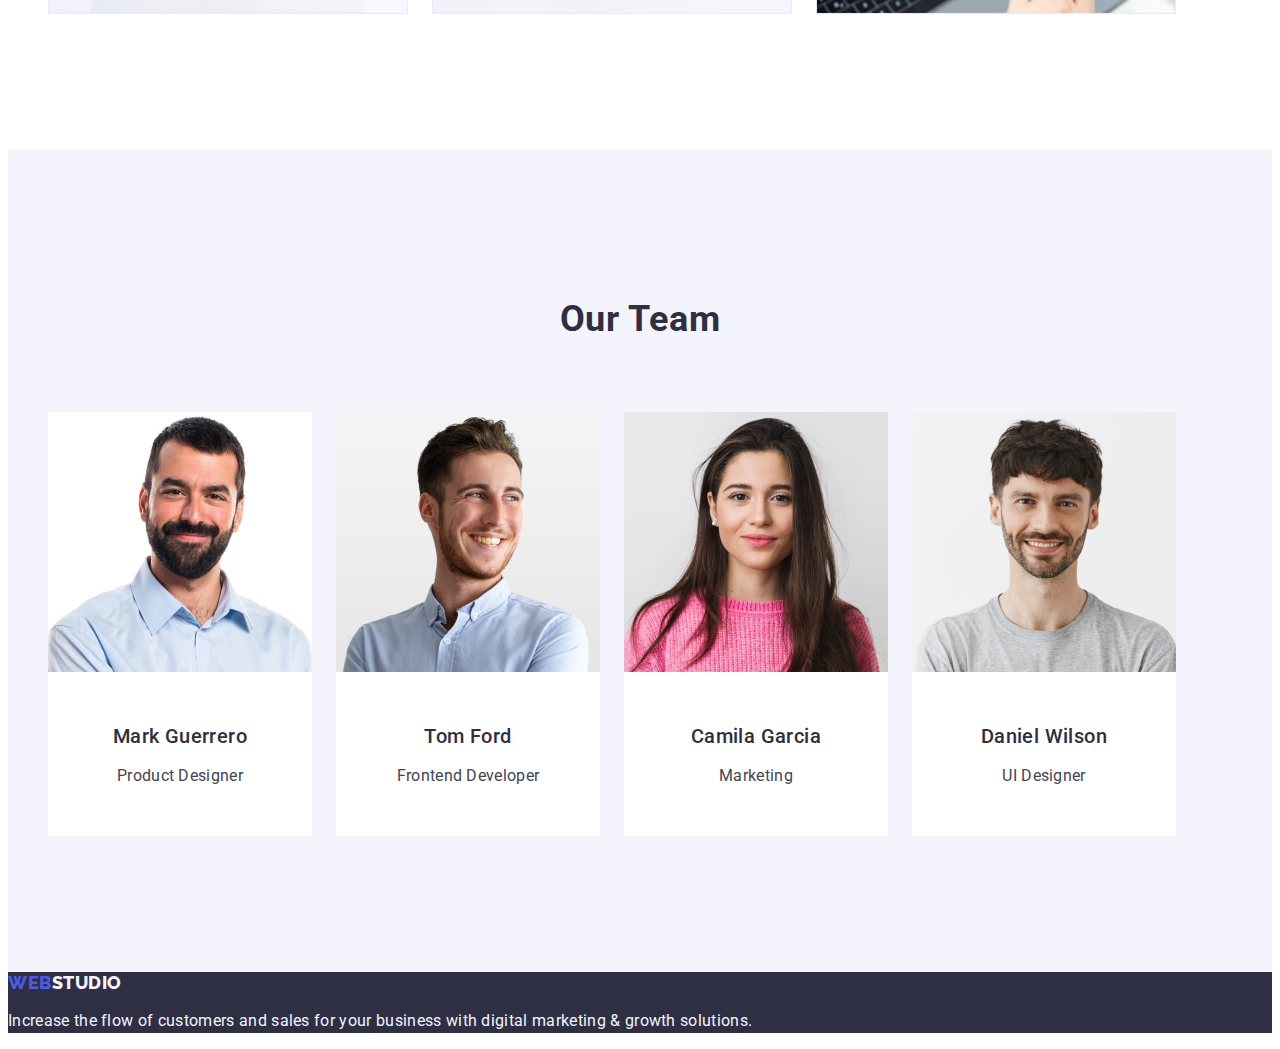
==== commit a7d883e2: "," ====
--- a/index.html
+++ b/index.html
@@ -85,28 +85,38 @@
 
         </section>
         <section class="pals">
-            <h2 class="team">Our Team</h2>
-            <ul class="list">
-                <li class="face"><img src="./images/face1.jpg" alt="dark-haired man with a beard" width="264"
+            <div class="fourth-section container">
+                <h2 class="team">Our Team</h2>
+                <ul class="vibrant list">
+                    <li class="face"><img src="./images/face1.jpg" alt="dark-haired man with a beard" width="264"
                         height="260">
-                    <h3 class="name">Mark Guerrero</h3>
-                    <p class="occupation">Product Designer</p>
-                </li>
-                <li class="face"><img src="./images/face2.jpg" alt="light brown-haired man smiling" width="264"
+                        <div class="inscription">
+                        <h3 class="name">Mark Guerrero</h3>
+                        <p class="occupation">Product Designer</p>
+                        </div>
+                    </li>
+                    <li class="face"><img src="./images/face2.jpg" alt="light brown-haired man smiling" width="264"
                         height="260">
-                    <h3 class="name">Tom Ford</h3>
-                    <p class="occupation">Frontend Developer</p>
-                </li>
-                <li class="face"><img src="./images/face3.jpg" alt="dark-haired woman wearing pink swetshirt"
+                        <div class="inscription">
+                        <h3 class="name">Tom Ford</h3>
+                        <p class="occupation">Frontend Developer</p>
+                        </div>
+                    </li>
+                    <li class="face"><img src="./images/face3.jpg" alt="dark-haired woman wearing pink swetshirt"
                         width="264" height="260">
-                    <h3 class="name">Camila Garcia</h3>
-                    <p class="occupation">Marketing</p>
-                </li>
-                <li class="face"><img src="./images/face4.jpg" alt="dark-haired man smiling" width="264" height="260">
-                    <h3 class="name">Daniel Wilson</h3>
-                    <p class="occupation">UI Designer</p>
-                </li>
-            </ul>
+                        <div class="inscription">
+                        <h3 class="name">Camila Garcia</h3>
+                        <p class="occupation">Marketing</p>
+                        </div>
+                    </li>
+                    <li class="face"><img src="./images/face4.jpg" alt="dark-haired man smiling" width="264" height="260">
+                        <div class="inscription">
+                        <h3 class="name">Daniel Wilson</h3>
+                        <p class="occupation">UI Designer</p>
+                        </div>
+                    </li>
+                </ul>
+            </div>
 
         </section>
     </main>
--- a/css/styles.css
+++ b/css/styles.css
@@ -150,7 +150,7 @@
 
 }
 .enlist {
-    width: calc(100%-72px/4)
+    width: calc((100%-72px)/4)
 }
 .values {
     color: #2E2F42;
@@ -188,7 +188,8 @@
     width:calc((100%-48px)/3)
 }
 .pals {
-    background-color: var(--color-CLOUD)
+    background-color: var(--color-CLOUD);
+    padding: 120px 0;    
 }
 
 .team {
@@ -199,12 +200,22 @@
     letter-spacing: 0.02em;
     text-align: center;
     text-transform: capitalize;
+    margin-bottom: 72px;
+}
+.vibrant {
+    display: flex;
+    gap: 24px;
+
 }
 
 .face {
     background-color: #FFFFFF;
-}
-
+    width:calc((100%-72px)/4);
+    border-radius: 0px 0px 4px 4px;
+}
+.inscription {
+    padding: 32px 0;
+}
 .name {
     color: var(--color-NAVY_BLUE);
     font-size: 20px;
@@ -212,6 +223,7 @@
     line-height: 1.2;
     letter-spacing: 0.02em;
     text-align: center;
+    margin-bottom: 8px;
 }
 
 .occupation {
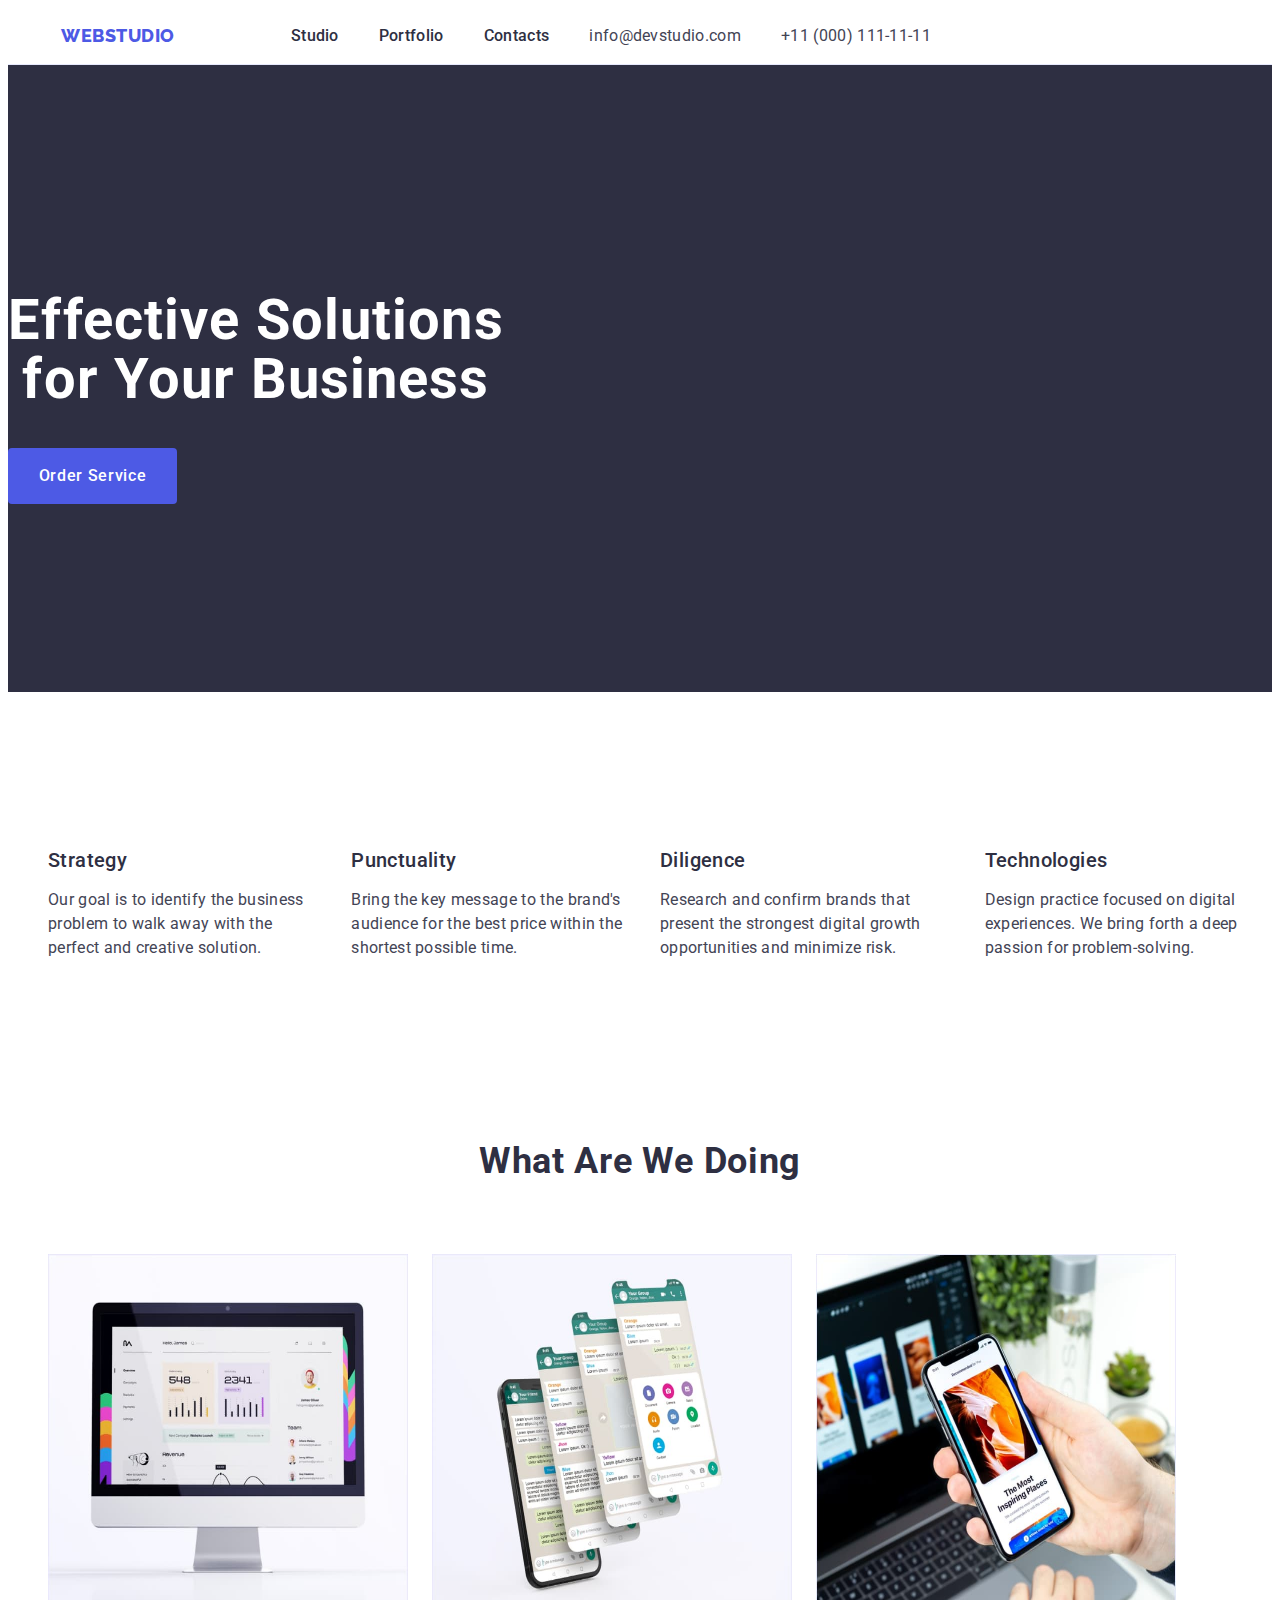
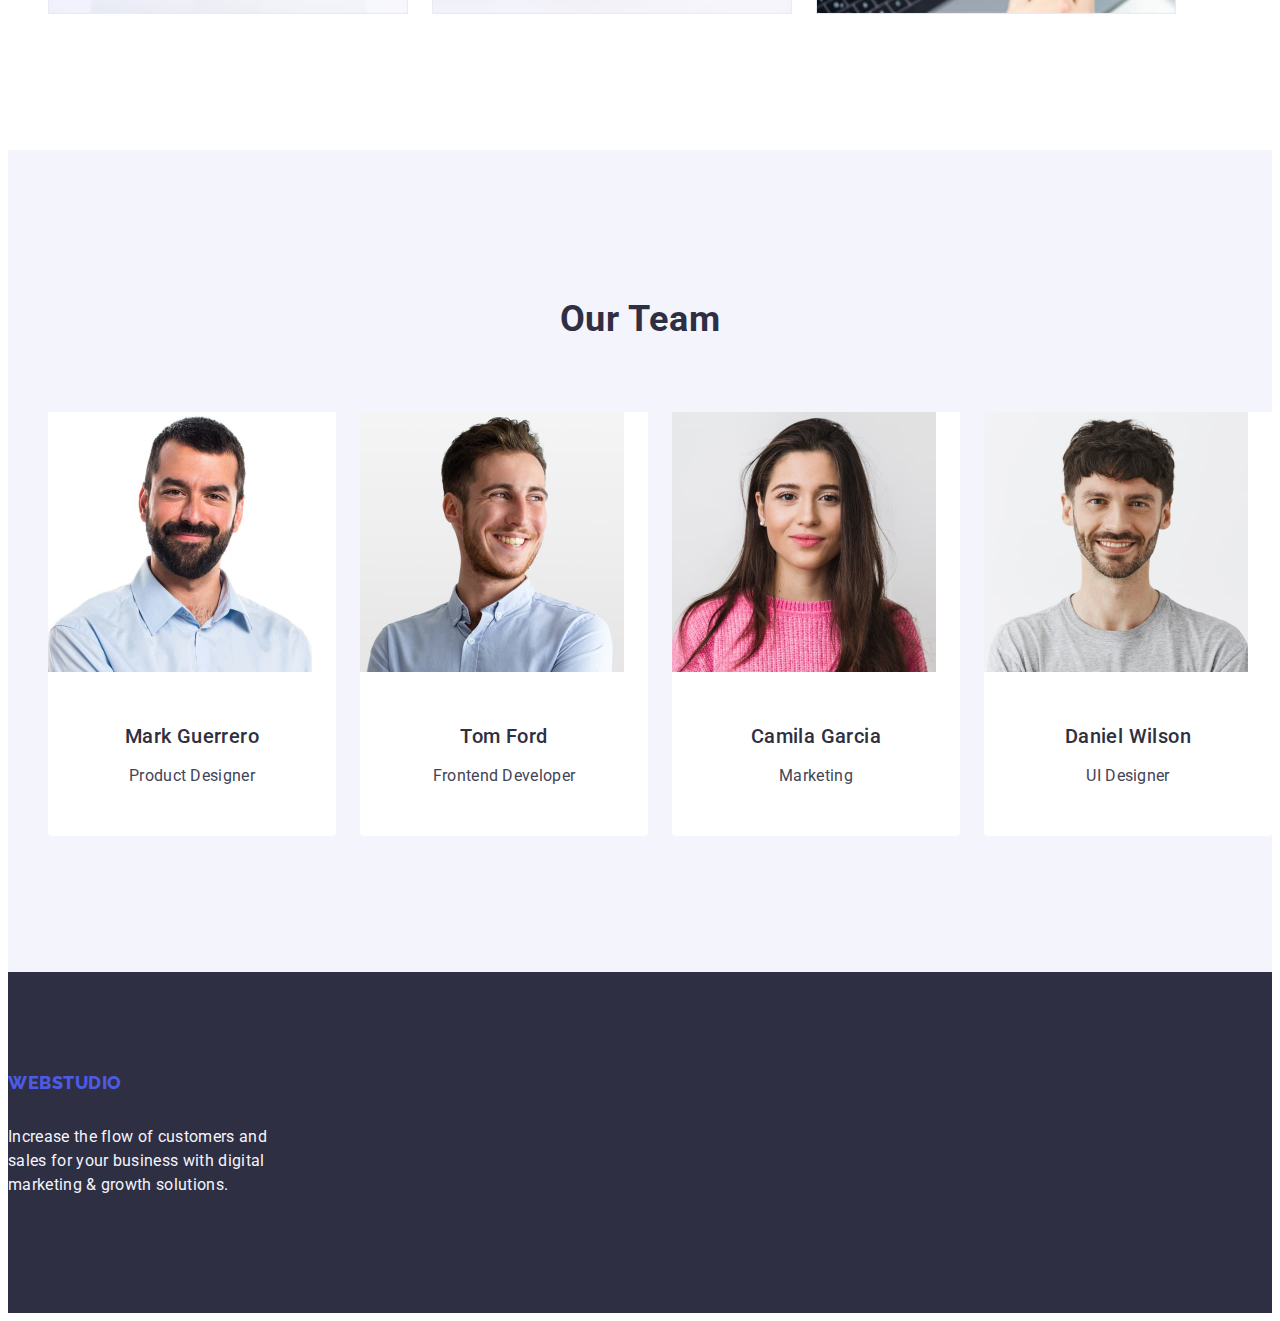
==== commit 50e136e8: "+" ====
--- a/index.html
+++ b/index.html
@@ -21,7 +21,7 @@
     <header class="upp">
         <div class="header-visuals container">
             <nav class="visuals-for-nav">
-                <a href="./index.html" class="logo link">Web<span class="first-span">Studio</span></a>
+                <a href="./index.html" class="logo-up link">Web<span class="first-span">Studio</span></a>
                 <ul class="menu list">
                     <li><a href="./index.html" class="main-element link">Studio</a></li>
                     <li><a href="./portfolio.html" class="main-element link">Portfolio</a></li>
@@ -121,9 +121,11 @@
         </section>
     </main>
     <footer class="down">
-        <a href="./index.html" class="logo link">Web<span class="second-span">Studio</span></a>
-        <p class="motto">Increase the flow of customers and sales for your business with digital marketing & growth
+        <div class="feet container">
+            <a href="./index.html" class="logo-down link">Web<span class="second-span">Studio</span></a>
+            <p class="motto">Increase the flow of customers and sales for your business with digital marketing & growth
             solutions.</p>
+        </div>
     </footer>
 </body>
 
--- a/css/styles.css
+++ b/css/styles.css
@@ -28,7 +28,7 @@
     display: flex;
     align-items: center;
 }
-.logo {
+.logo-up {
     text-decoration: none;
     font-family: 'Raleway', sans-serif;
     font-size: 18px;
@@ -210,7 +210,7 @@
 
 .face {
     background-color: #FFFFFF;
-    width:calc((100%-72px)/4);
+    width: calc((100% - 72px) / 4);
     border-radius: 0px 0px 4px 4px;
 }
 .inscription {
@@ -237,8 +237,24 @@
 
 .down {
     background-color: #2e2f42;
-}
-
+    padding: 100px 0;
+}
+.logo-down {
+    text-decoration: none;
+    font-family: 'Raleway', sans-serif;
+    font-size: 18px;
+    font-weight: 800;
+    line-height: 1.17;
+    letter-spacing: 0.03em;
+    color: #4D5AE5;
+    text-transform: uppercase;
+    margin-right: 76px;
+    display:inline-block;
+    margin-bottom: 16px;
+
+
+
+}
 .logo>.second-span {
     color: #F4F4FD;
 }
@@ -247,6 +263,7 @@
     color: #F4F4FD;
     line-height: 1.5;
     letter-spacing: 0.02em;
+    max-width: 264px;
 }
 
 .for-clicking {
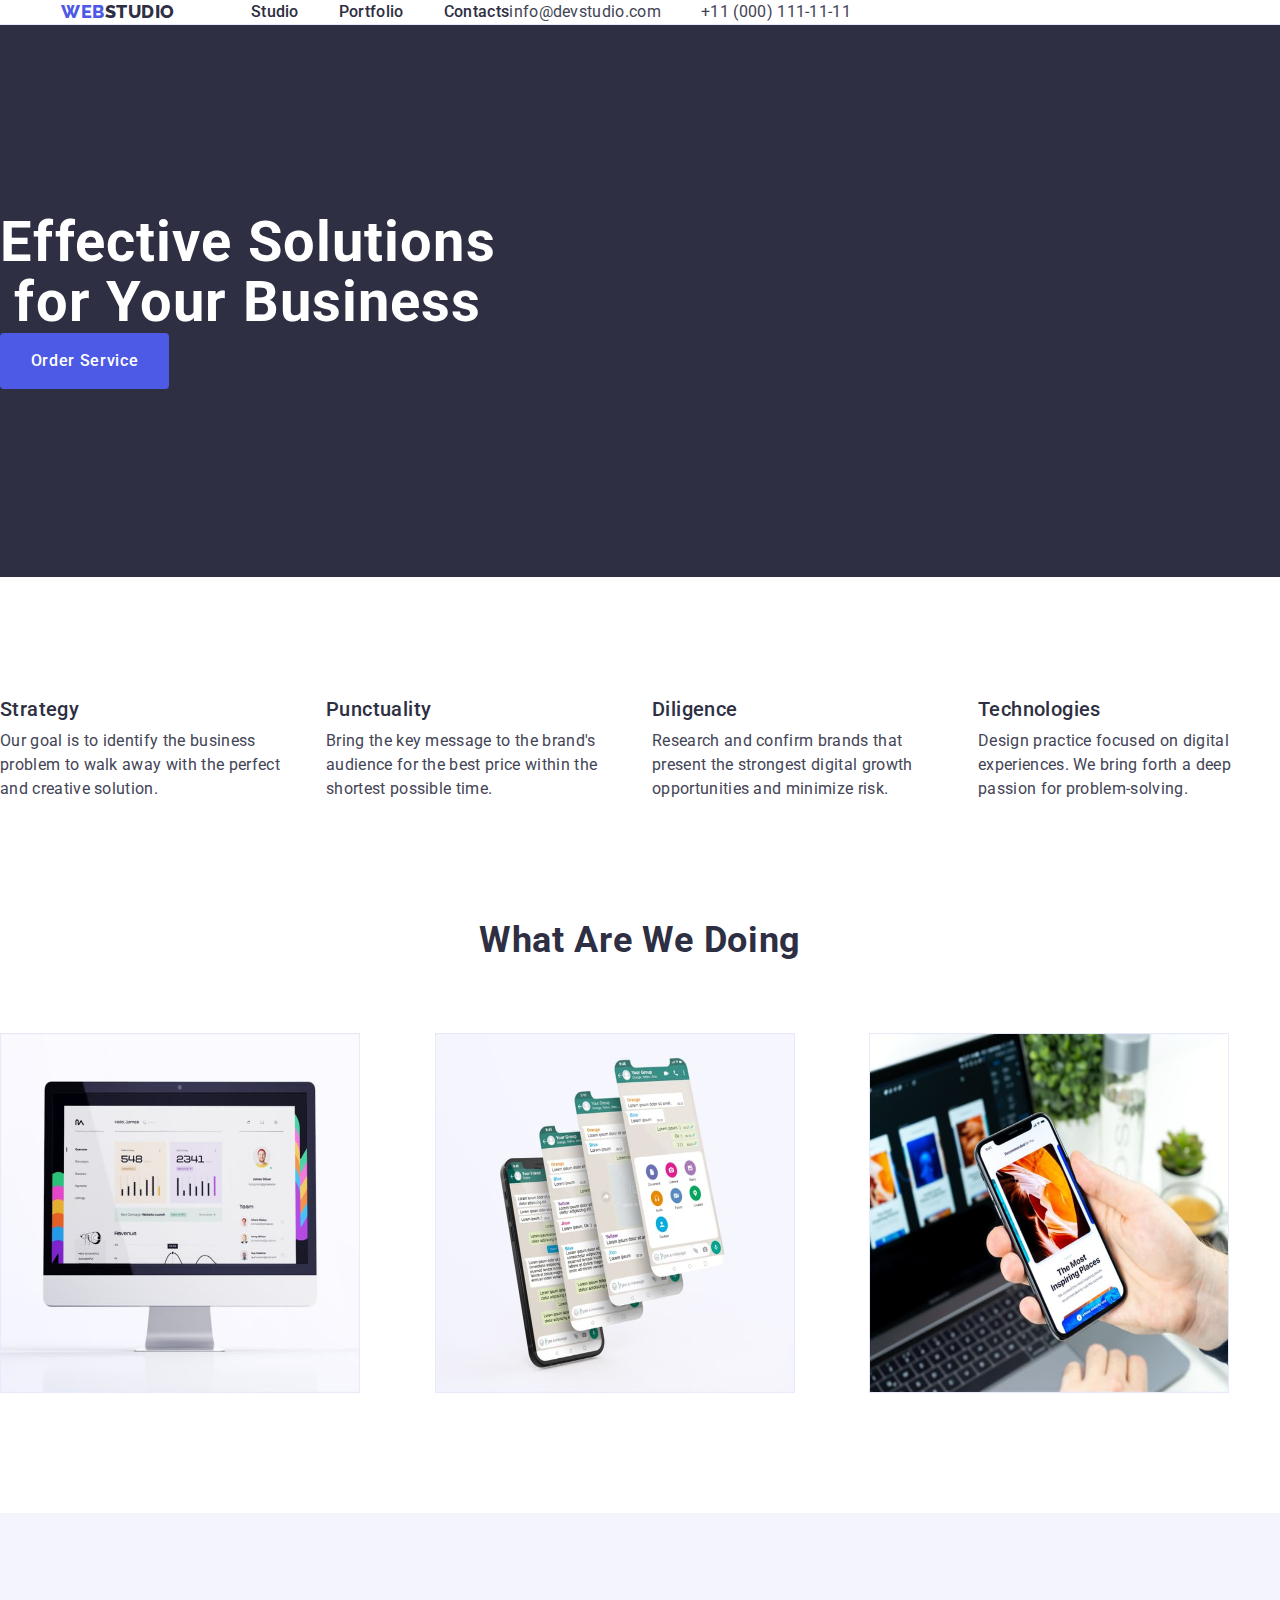
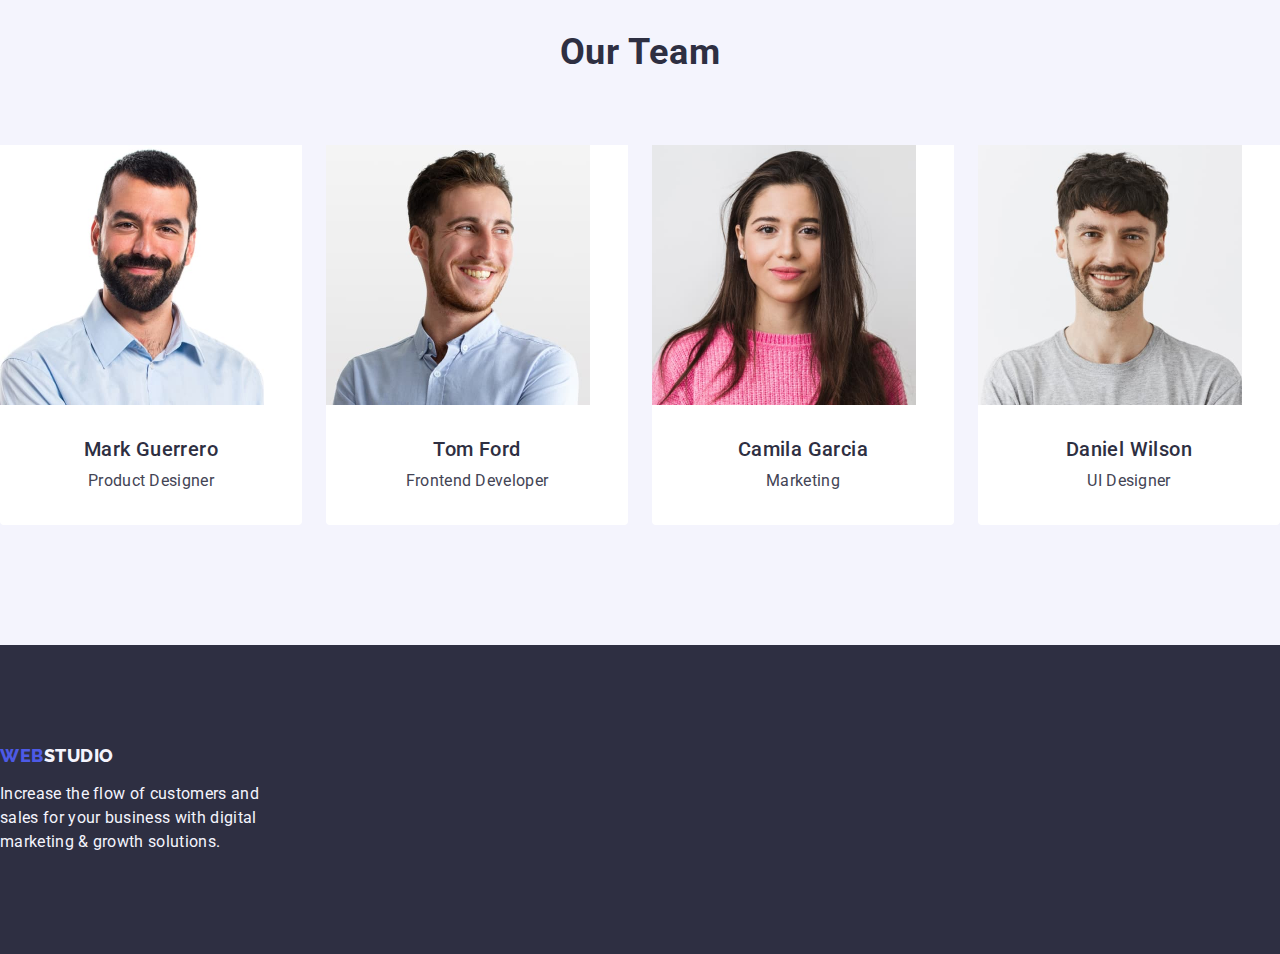
==== commit 25fefcef: "1" ====
--- a/index.html
+++ b/index.html
@@ -21,7 +21,7 @@
     <header class="upp">
         <div class="header-visuals container">
             <nav class="visuals-for-nav">
-                <a href="./index.html" class="logo-up link">Web<span class="first-span">Studio</span></a>
+                <a href="./index.html" class="logo-up link logo-header">Web<span class="first-span">Studio</span></a>
                 <ul class="menu list">
                     <li><a href="./index.html" class="main-element link">Studio</a></li>
                     <li><a href="./portfolio.html" class="main-element link">Portfolio</a></li>
--- a/css/styles.css
+++ b/css/styles.css
@@ -1,3 +1,7 @@
+* {
+    margin: 0px;
+    padding: 0px;
+}
 :root {
     --color-IRIS: #4D5AE5;
     --color-OCEAN: #404BBF;
@@ -42,11 +46,16 @@
 
 }
 
-.logo>.first-span {
+.logo-up>.first-span {
     color: #2E2F42;
     ;
 }
-
+.logo-header {
+    display: flex;
+    justify-content: center;
+    align-items: center;
+    flex-shrink: 0;
+}
 .list {
     list-style: none;
 }
@@ -150,7 +159,7 @@
 
 }
 .enlist {
-    width: calc((100%-72px)/4)
+    width: calc((100% - 72px) / 4);
 }
 .values {
     color: #2E2F42;
@@ -185,7 +194,7 @@
 }
 
 .things {
-    width:calc((100%-48px)/3)
+    width: calc((100% - 48px) / 3)
 }
 .pals {
     background-color: var(--color-CLOUD);
@@ -255,7 +264,7 @@
 
 
 }
-.logo>.second-span {
+.logo-down>.second-span {
     color: #F4F4FD;
 }
 
@@ -265,7 +274,17 @@
     letter-spacing: 0.02em;
     max-width: 264px;
 }
-
+.port-main-sec {
+padding-top: 96px;
+padding-bottom: 120px;
+}
+.port-butt {
+    display: flex;
+    justify-content: center;
+    gap: 24px;
+    margin-bottom: 72px;
+
+}
 .for-clicking {
     font-family: 'Roboto', sans-serif;
     font-size: 16px;
@@ -277,25 +296,42 @@
     background-color: #F4F4FD;
     border: 1px solid #E7E9FC;
     cursor: pointer;
-
-}
-
-.for-clicking:hover,
-:focus {
+    padding: 12px 24px;
+    border-radius: 4px;
+
+}
+
+.for-clicking:hover,:focus {
     background-color: #404BBF;
     color: #FFFFFF;
-}
-
-.a {
-    text-decoration: none;
-}
-
+    border: 1px solid transparent;
+}
+.port-im {
+    display: flex;
+    flex-wrap: wrap;
+    column-gap: 24px;
+    row-gap: 48px;
+}
+.port-im-element {
+    width: calc((100% - 48px) / 3);
+}
+.aaa {
+    text-decoration: none;
+    width: calc((100%-48px)/3);
+}
+.port-descr {
+    padding: 32px 16px;
+    border: 1px solid var(--color-CORNFLOWER);
+    border-top: none;
+    
+}
 .option {
     font-size: 20px;
     font-weight: 500;
     line-height: 1.2;
     letter-spacing: 0.02em;
     color: #2e2f42;
+    margin-bottom: 8px;
 
 }
 
